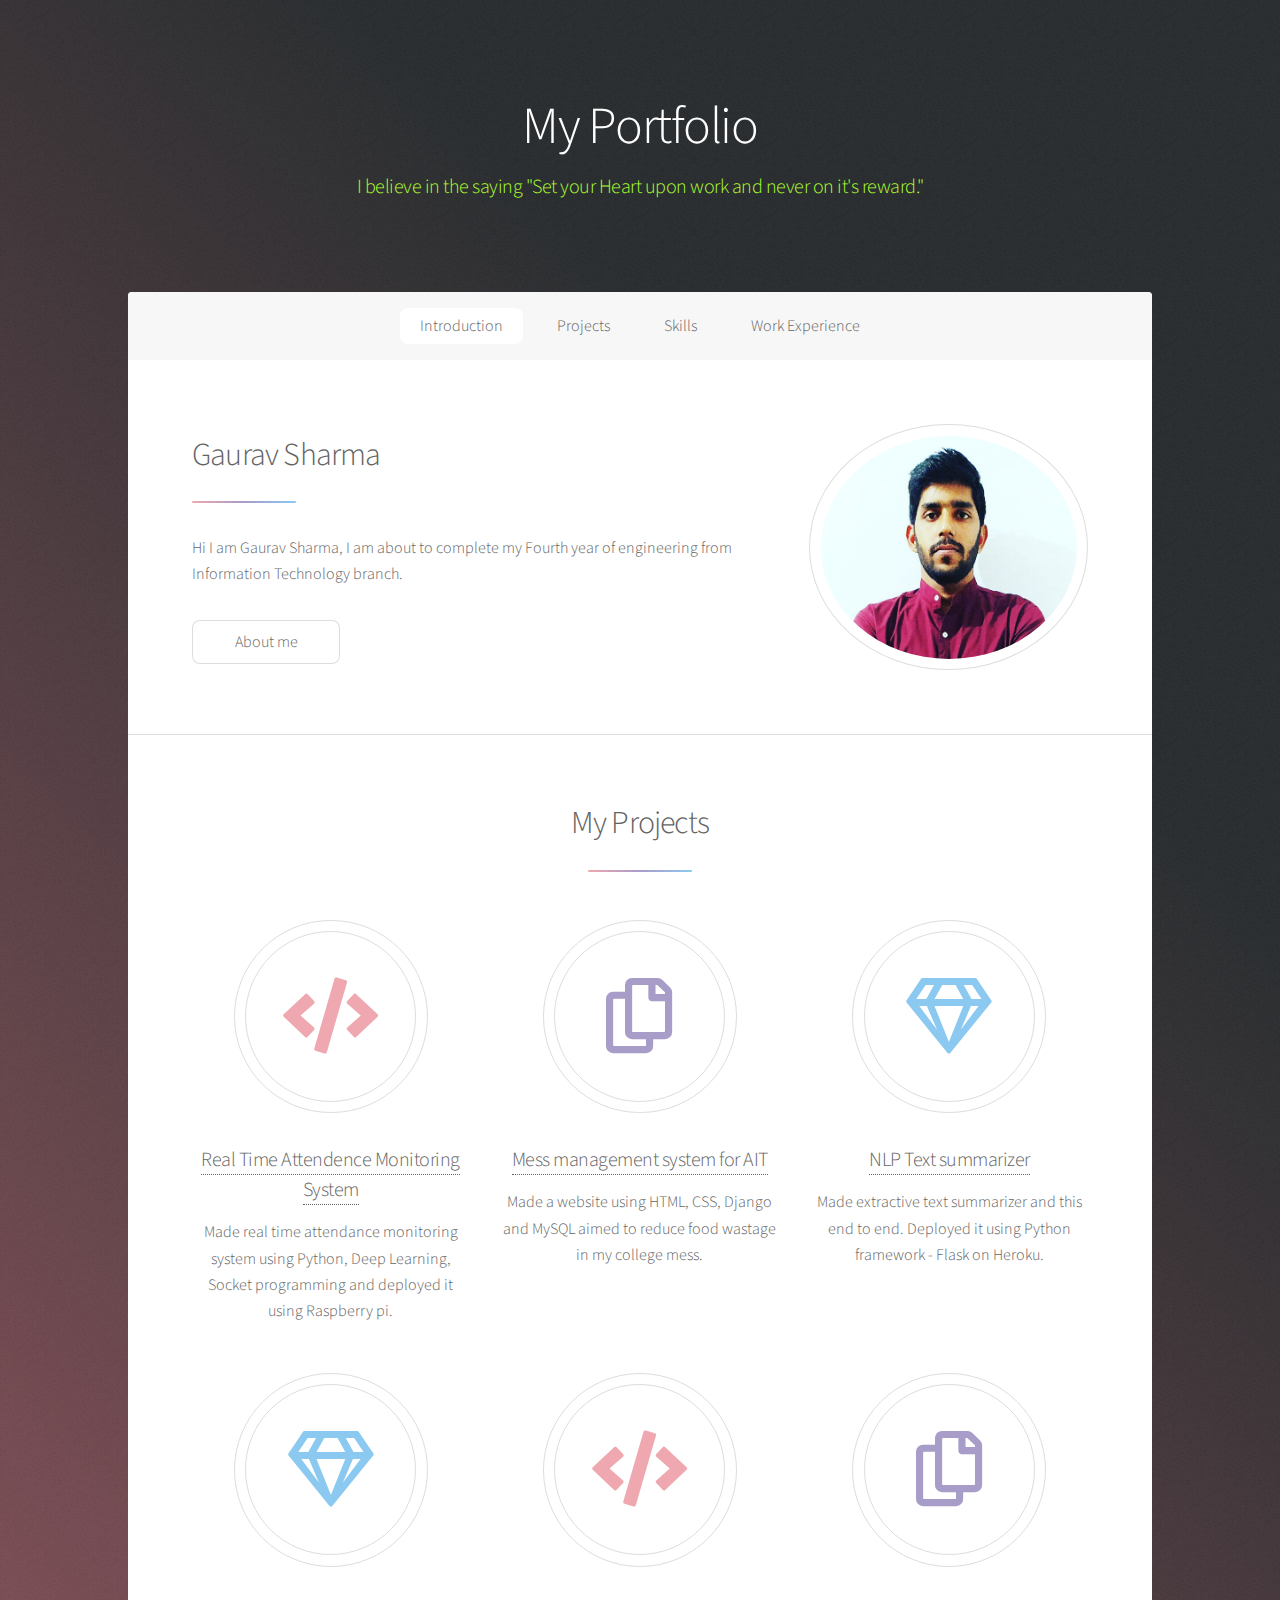
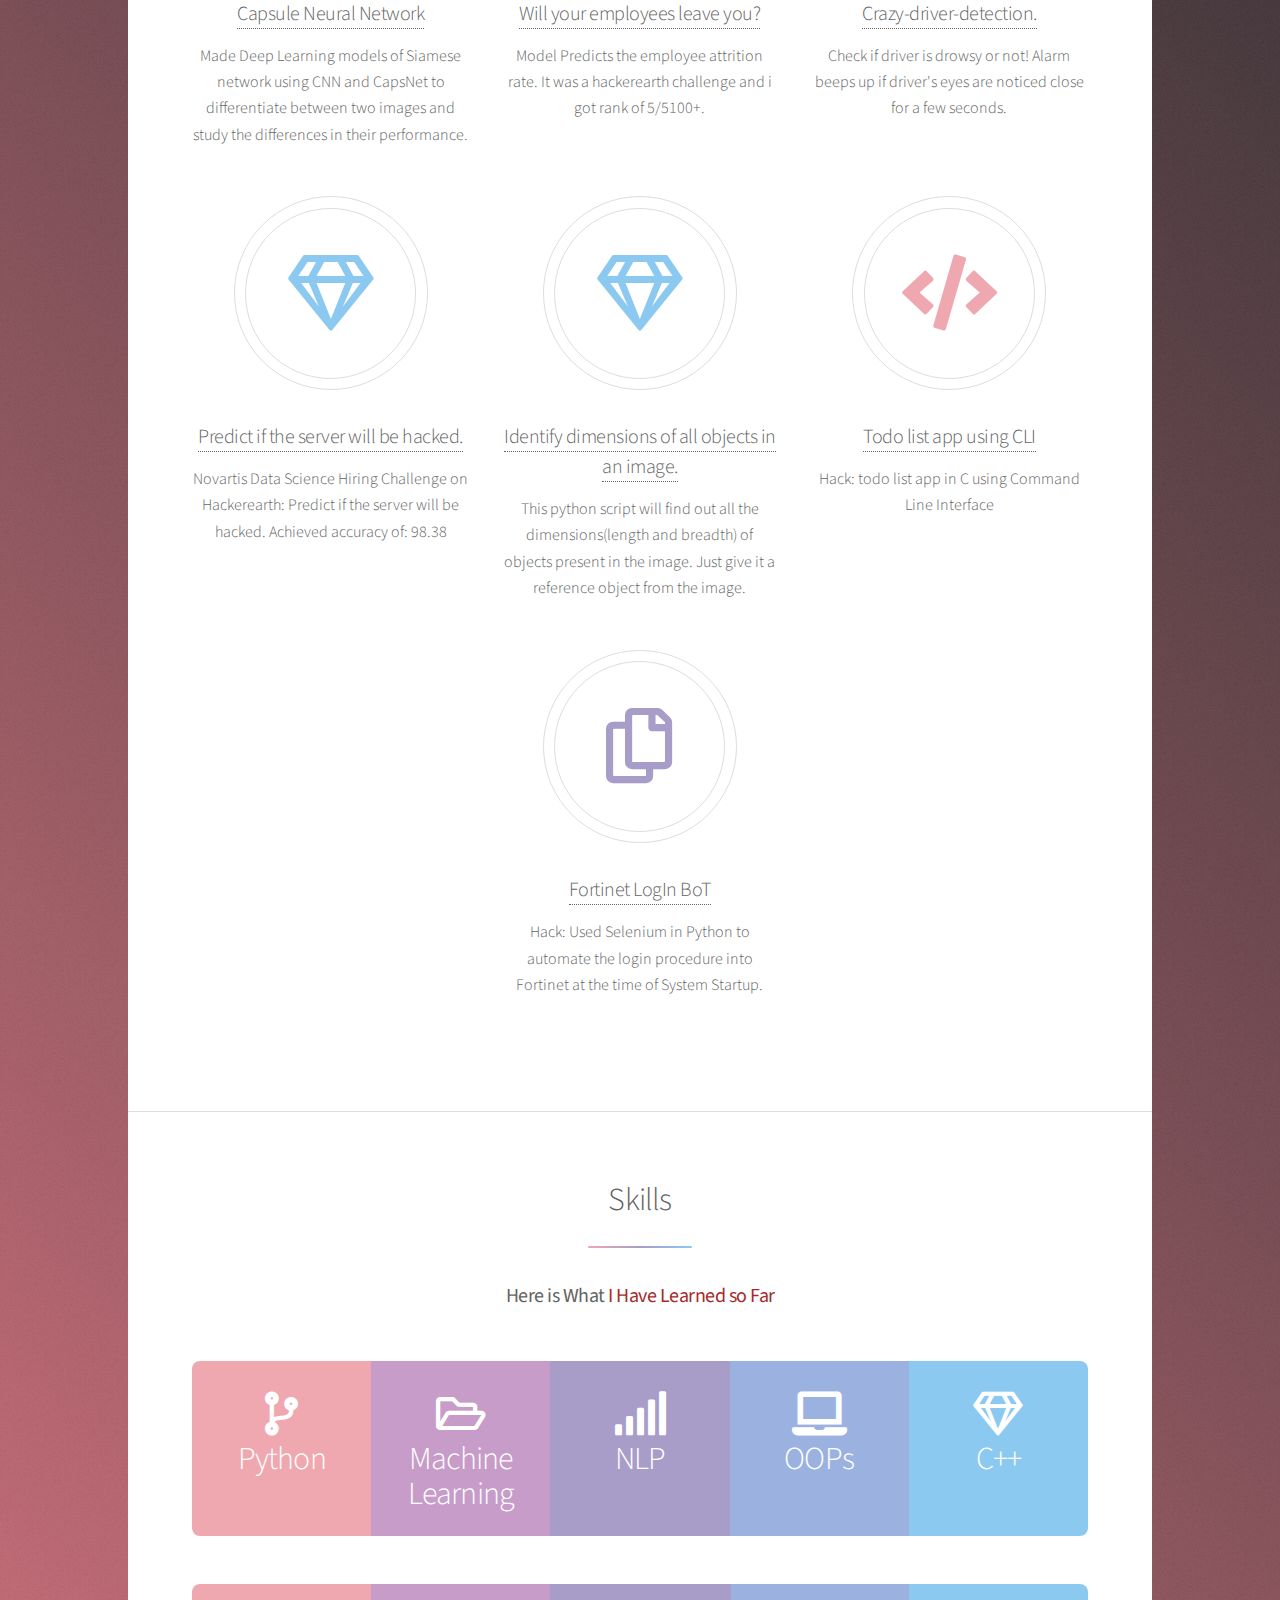
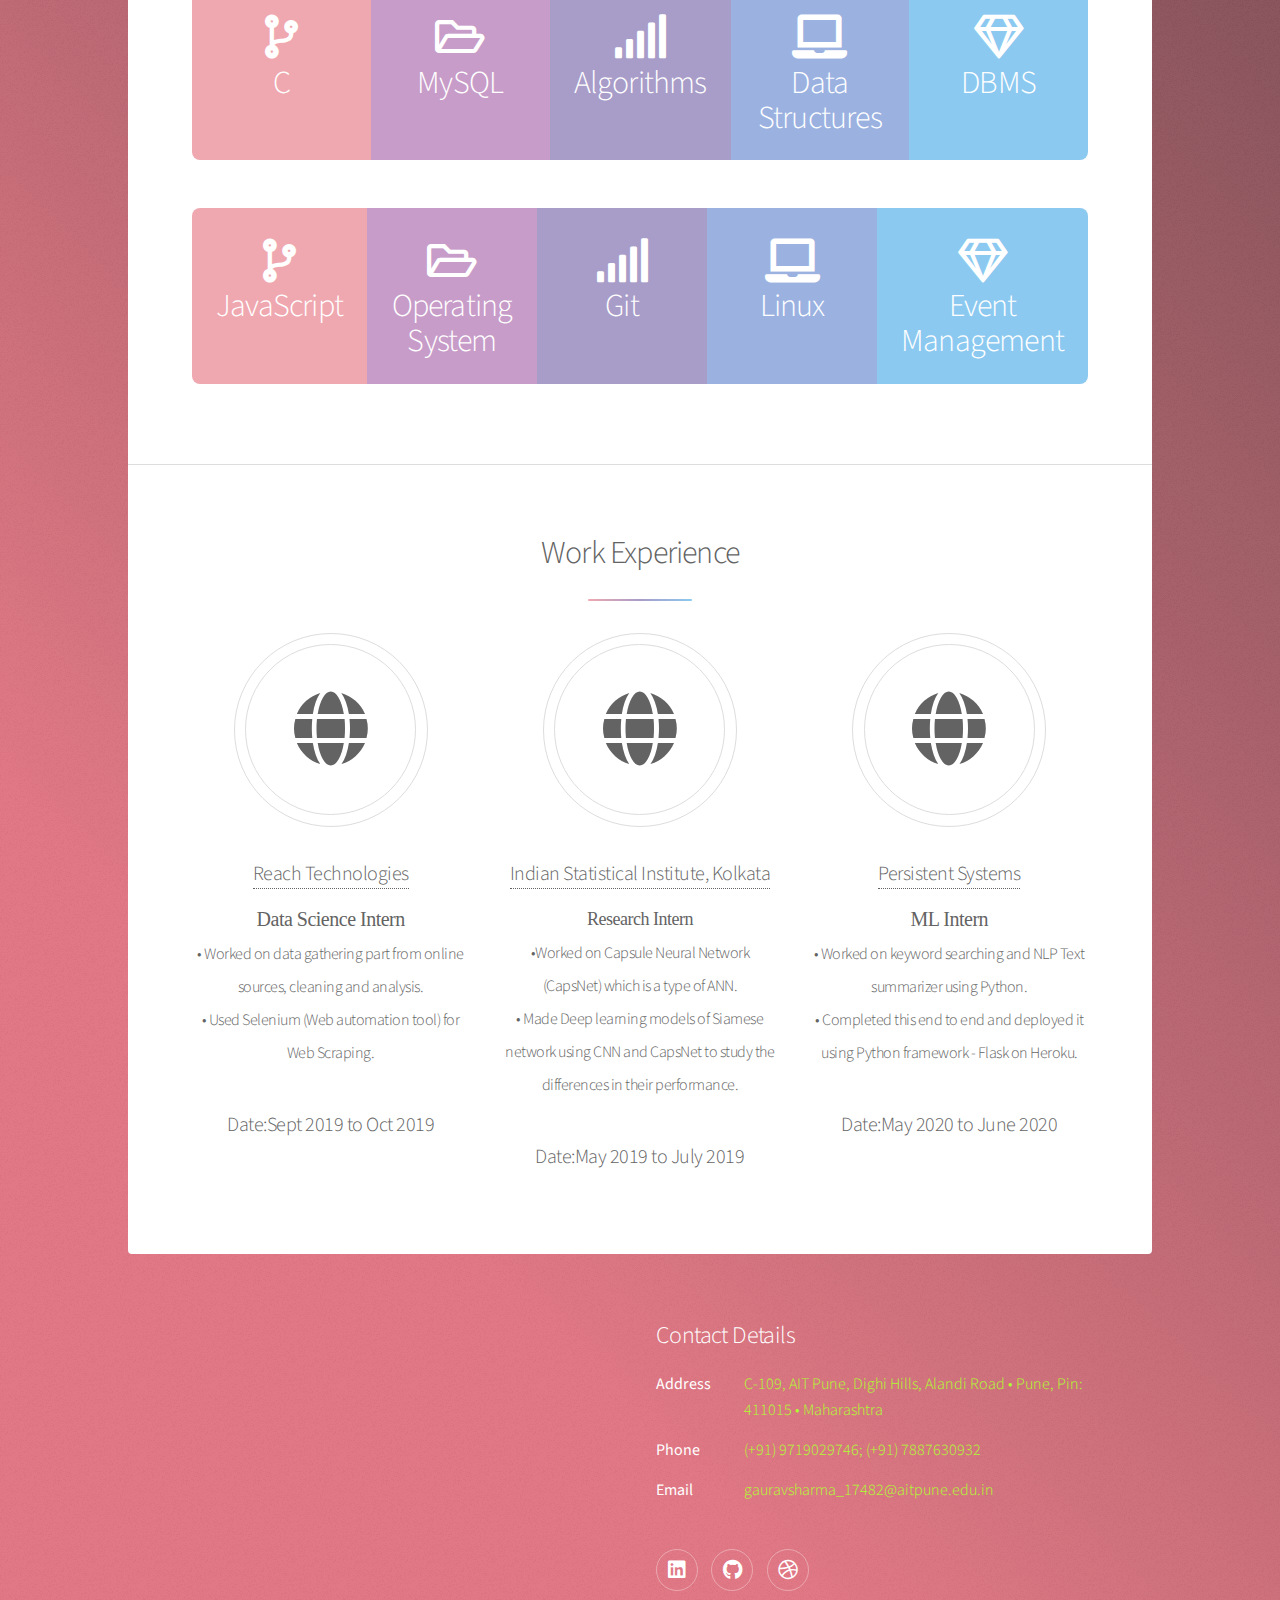
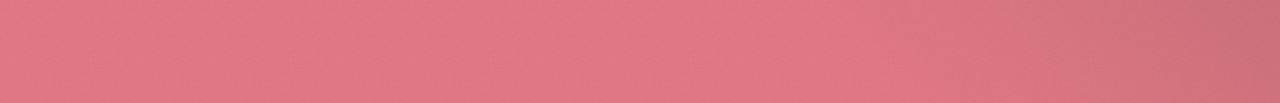
==== index.html @ 49c8806b "initial commit" ====
<!DOCTYPE HTML>
<!--
	Stellar by HTML5 UP
	html5up.net | @ajlkn
	Free for personal and commercial use under the CCA 3.0 license (html5up.net/license)
-->
<html>
	<head>
		<title>Resume</title>
		<meta charset="utf-8" />
		<meta name="viewport" content="width=device-width, initial-scale=1, user-scalable=no" />
		<link rel="stylesheet" href="assets/css/main.css" />
		<noscript><link rel="stylesheet" href="assets/css/noscript.css" /></noscript>
	</head>
	<body style = "background-color: brown;" class="is-preload">

		<!-- Wrapper -->
			<div id="wrapper">

				<!-- Header -->
					<header id="header" class="alt">
						<h1>My Portfolio</h1>
						<p>I believe in the saying  "Set your Heart upon work and never on it's reward."<br />

					</header>

				<!-- Nav -->
					<nav id="nav">
						<ul>
							<li><a href="#intro" class="active">Introduction</a></li>
							<li><a href="#first">Projects</a></li>
							<li><a href="#second">Skills</a></li>
							<li><a href="#cta">Work Experience</a></li>
						</ul>
					</nav>

				<!-- Main -->
					<div id="main">

						<!-- Introduction -->
							<section id="intro" class="main">
								<div class="spotlight">
									<div class="content">
										<header class="major">
											<h2>Gaurav Sharma</h2>
										</header>
										<p>Hi I am Gaurav Sharma,
I am about to complete my Fourth year of engineering from Information Technology branch. </p>
										<ul class="actions">
											<li><a href="generic.html" class="button">About me</a></li>
										</ul>
									</div>
									<span class="image"><img src="images/gaurav.jpeg" alt="" /></span>
								</div>
							</section>

						<!-- Project Section -->
							<section id="first" class="main special">
								<header class="major">
									<h2>My Projects</h2>
								</header>
								<ul class="features">
									<li>
										<span class="icon solid major style1 fa-code"></span>

										<h3><a href="https://github.com/gs146/Real_time_attendence_monitoring_for_AIT-using-Deep-Learning-" >Real Time Attendence Monitoring System</a></h3>
										<p>Made real time attendance monitoring system using Python, Deep Learning, Socket programming and deployed it
											using Raspberry pi.</p>
									</li>
									<li>
										<span class="icon major style3 fa-copy"></span>
										<h3><a href="https://github.com/gs146/MP_AIT_Mess_Management_System" >Mess management system for AIT</a></h3>
										<p>Made a website using HTML, CSS, Django and MySQL aimed to reduce food wastage in my college mess.</p>
									</li>
									<li>
										<span class="icon major style5 fa-gem"></span>
										<h3><a href="https://long-story-short-summarizer.herokuapp.com/" >NLP Text summarizer</a></h3>
										<p>Made extractive text summarizer and this end to end. Deployed it using Python framework - Flask on Heroku.</p>
									</li>

										<li>
										<span class="icon major style5 fa-gem"></span>
										<h3><a href="https://github.com/gs146/Capsule_Layer_based_Siamese_Network" >Capsule Neural Network</a></h3>
										<p>Made Deep Learning models of Siamese network using CNN and CapsNet to differentiate between two images and study the
											differences in their performance.</p>
									</li>
									<li>
										<span class="icon solid major style1 fa-code"></span>
										<h3><a href="https://github.com/gs146/HackerEarth-ML-challenge-Will-your-employees-leave-you-" >Will your employees leave you?</a></h3>
										<p>Model Predicts the employee attrition rate. It was a hackerearth challenge and i got rank of 5/5100+.</p>
									</li>
									<li>
										<span class="icon major style3 fa-copy"></span>
										<h3><a href="https://github.com/gs146/Crazy-driver-detection" >Crazy-driver-detection.</a></h3>
										<p>Check if driver is drowsy or not! Alarm beeps up if driver's eyes are noticed close for a few seconds.</p>
									</li>
									<li>
										<span class="icon major style5 fa-gem"></span>
										<h3><a href="https://github.com/gs146/predict-if-the-server-will-be-hacked-Novartis-challenge-" >Predict if the server will be hacked.</a></h3>
										<p>Novartis Data Science Hiring Challenge on Hackerearth: Predict if the server will be hacked. Achieved accuracy of: 98.38</p>
									</li>

										<li>
										<span class="icon major style5 fa-gem"></span>
										<h3><a href="https://github.com/gs146/P2_Identify-dimensions-of-all-objects-in-an-image" >Identify dimensions of all objects in an image.</a></h3>
										<p>This python script will find out all the dimensions(length and breadth) of objects present in the image. Just give it a reference object from the image.</p>
									</li>
									<li>
										<span class="icon solid major style1 fa-code"></span>

										<h3><a href="https://github.com/gs146/Todo-list-app-in-c-using-Command-Line-Interface-CLI-" >Todo list app using CLI</a></h3>
										<p>Hack: todo list app in C using Command Line Interface</p>
									</li>
									<li>
										<span class="icon major style3 fa-copy"></span>
										<h3><a href="generic.html" >Fortinet LogIn BoT</a></h3>
										<p>Hack: Used Selenium in Python to automate the login procedure into Fortinet at the time of System Startup.</p>
									</li>
									
								</ul>
								<footer class="major">
									<ul class="actions special">



										<!-- <li><a href="generic.html" class="button">Learn More</a></li>  -->
									</ul>
								</footer>
							</section>

						<!-- Second Section -->
							<section id="second" class="main special">
								<header class="major">
									<h2>Skills</h2>
									<p><b>Here is What <span style="color:brown;">I Have Learned so Far</span></b></p>
								</header>
								<ul class="statistics">
									<li class="style1">
											<!-- <a href="generic.html" >Learn More</a> -->
										<span class="icon solid fa-code-branch"></span>
										<strong>Python</strong>
									</li>
									<li class="style2">
										<span class="icon fa-folder-open"></span>
										<strong>Machine Learning</strong>
									</li>
									<li class="style3">
										<span class="icon solid fa-signal"></span>
										<strong>NLP</strong>
									</li>
									<li class="style4">
										<span class="icon solid fa-laptop"></span>
										<strong>OOPs</strong>
									</li>
									<li class="style5">
										<span class="icon fa-gem"></span>
										<strong>C++</strong>
									</li>


								</ul>
								<ul class="statistics">
									<li class="style1">
										<span class="icon solid fa-code-branch"></span>
										<strong>C</strong>
									</li>
									<li class="style2">
										<span class="icon fa-folder-open"></span>
										<strong>MySQL</strong>
									</li>
									<li class="style3">
										<span class="icon solid fa-signal"></span>
										<strong>Algorithms</strong>
									</li>
									<li class="style4">
										<span class="icon solid fa-laptop"></span>
										<strong>Data Structures</strong>
									</li>
									<li class="style5">
										<span class="icon fa-gem"></span>
										<strong>DBMS</strong>
									</li>


								</ul>

								</ul>
								<ul class="statistics">
									<li class="style1">
										<span class="icon solid fa-code-branch"></span>
										<strong>JavaScript</strong>
									</li>
									<li class="style2">
										<span class="icon fa-folder-open"></span>
										<strong>Operating System</strong>
									</li>
									<li class="style3">
										<span class="icon solid fa-signal"></span>
										<strong>Git</strong>
									</li>
									<li class="style4">
										<span class="icon solid fa-laptop"></span>
										<strong>Linux</strong> 
									</li>
									<li class="style5">
										<span class="icon fa-gem"></span>
										<strong>Event Management</strong> 
									</li>

									<!--
								</ul>

								<p class="content">content</p>
								<footer class="major">
									<ul class="actions special">
										<li><a href="generic.html" class="button">Learn More</a></li>
									</ul>
								-->
								</footer>
							</section>

						<!-- Get Started -->
							<section id="cta" class="main special">
								<header class="major">
									<h2>Work Experience</h2>
									
								<ul class="features">
									<li>
										<span class="icon solid major fas fa-globe"></span>

										<h3><a href="generic.html" >Reach Technologies</a></h3>
									<p><b><span style="font-size: 100%; font-family:Gill Sans;">Data Science Intern</b></span><br>
										<span style="font-size: 80%;">• Worked on data gathering part from online sources, cleaning and analysis.
										<br></br.......>• Used Selenium (Web automation tool) for Web Scraping.</p>
										<p>Date:Sept 2019 to Oct 2019</p></span>
									</li>
									<li>
										<span class="icon solid major fas fa-globe"></span>

										<h3><a href="generic.html" >Indian Statistical Institute, Kolkata</a></h3>
										
									<p><b><span style="font-size: 90%; font-family:Gill Sans;">Research Intern</b></span><br>
										<span style="font-size: 80%;">•Worked on Capsule Neural Network (CapsNet) which is a type of ANN.
										<br>
										• Made Deep learning models of Siamese network using CNN and CapsNet to study the
										differences in their performance.</p>
										<p>Date:May 2019 to July 2019</p></span>

									</li>
									
									
									<li>
										<span class="icon solid major fas fa-globe"></span>

										<h3><a href="generic.html" >Persistent Systems</a></h3>
									<p><b><span style="font-size: 100%; font-family:Gill Sans;">ML Intern</b></span><br>
										<span style="font-size: 80%;">• Worked on keyword searching and NLP Text summarizer using Python.
										<br>• Completed this end to end and deployed it using Python framework - Flask on Heroku.</p>
										<p>Date:May 2020 to June 2020</p></span>
									</li>
								
								<!-- <footer class="major">
									<ul class="actions special">
										<li><a href="https://medium.com/@bhrt_sharma" class="button primary">See Bharat's Blogs</a></li>
										<li><a href="generic.html" class="button">Learn More</a></li>
									</ul>
								</footer> -->
							</section>
					</div>

				<!-- Footer -->
						<footer id="footer">
						<section>
							<!--
							<h2>Aliquam sed mauris</h2>
							<p>Sed lorem ipsum dolor sit amet et nullam consequat feugiat consequat magna adipiscing tempus etiam dolore veroeros. eget dapibus mauris. Cras aliquet, nisl ut viverra sollicitudin, ligula erat egestas velit, vitae tincidunt odio.</p>
							<ul class="actions">
								<li><a href="#" class="button">Learn More</a></li>
							</ul>
						-->
						</section>
						<section>
							<h2>Contact Details</h2>
							<dl class="alt">
								<dt>Address</dt>
								<dd>C-109, AIT Pune, Dighi Hills, Alandi Road &bull;  Pune, Pin: 411015 &bull;  Maharashtra</dd>
								<dt>Phone</dt>
								<dd>(+91) 9719029746; (+91) 7887630932 </dd>
								<dt>Email</dt>
								<dd>gauravsharma_17482@aitpune.edu.in</dd>
							</dl>
							<ul class="icons">
								<!-- <li><a href="#" class="icon brands fa-twitter alt"><span class="label">Twitter</span></a></li> -->
								<!-- <li><a href="#" class="icon brands fa-facebook-f alt"><span class="label">Facebook</span></a></li> -->
								<li><a href="https://www.linkedin.com/in/gs146" class="icon brands fa-linkedin alt"><span class="label">LinkedIn</span></a></li>
								<li><a href="https://github.com/gs146" class="icon brands fa-github alt"><span class="label">GitHub</span></a></li>
								<li><a href="#" class="icon brands fa-dribbble alt"><span class="label">Dribbble</span></a></li>
							</ul>
						</section>
					</footer>


			</div>

		<!-- Scripts -->
			<script src="assets/js/jquery.min.js"></script>
			<script src="assets/js/jquery.scrollex.min.js"></script>
			<script src="assets/js/jquery.scrolly.min.js"></script>
			<script src="assets/js/browser.min.js"></script>
			<script src="assets/js/breakpoints.min.js"></script>
			<script src="assets/js/util.js"></script>
			<script src="assets/js/main.js"></script>

	</body>
</html>
---- assets/css/main.css ----
@import url(fontawesome-all.min.css);
@import 'https://fonts.googleapis.com/css?family=Source+Sans+Pro:300,400';

/*
	Stellar by HTML5 UP
	html5up.net | @ajlkn
	Free for personal and commercial use under the CCA 3.0 license (html5up.net/license)
*/

html, body, div, span, applet, object,
iframe, h1, h2, h3, h4, h5, h6, p, blockquote,
pre, a, abbr, acronym, address, big, cite,
code, del, dfn, em, img, ins, kbd, q, s, samp,
small, strike, strong, sub, sup, tt, var, b,
u, i, center, dl, dt, dd, ol, ul, li, fieldset,
form, label, legend, table, caption, tbody,
tfoot, thead, tr, th, td, article, aside,
canvas, details, embed, figure, figcaption,
footer, header, hgroup, menu, nav, output, ruby,
section, summary, time, mark, audio, video {
	margin: 0;
	padding: 0;
	border: 0;
	font-size: 100%;
	font: inherit;
	vertical-align: baseline;}

article, aside, details, figcaption, figure,
footer, header, hgroup, menu, nav, section {
	display: block;}

body {
	line-height: 1;
}

ol, ul {
	list-style: none;
}

blockquote, q {
	quotes: none;
}

	blockquote:before, blockquote:after, q:before, q:after {
		content: '';
		content: none;
	}

table {
	border-collapse: collapse;
	border-spacing: 0;
}

body {
	-webkit-text-size-adjust: none;
}

mark {
	background-color: transparent;
	color: inherit;
}

input::-moz-focus-inner {
	border: 0;
	padding: 0;
}

input, select, textarea {
	-moz-appearance: none;
	-webkit-appearance: none;
	-ms-appearance: none;
	appearance: none;
}

/* Basic */

	@-ms-viewport {
		width: device-width;
	}

	body {
		-ms-overflow-style: scrollbar;
	}

	@media screen and (max-width: 480px) {

		html, body {
			min-width: 320px;
		}

	}

	html {
		box-sizing: border-box;
	}

	*, *:before, *:after {
		box-sizing: inherit;
	}

	body {
		background-color: #935d8c;
		background-image: url("images/overlay.png"), -moz-linear-gradient(45deg, #e37682 15%, rgb(39, 42, 43) 85%);
		background-image: url("images/overlay.png"), -webkit-linear-gradient(45deg, #e37682 15%, rgb(39, 42, 43) 85%);
		background-image: url("images/overlay.png"), -ms-linear-gradient(45deg, #e37682 15%, rgb(39, 42, 43) 85%);
		background-image: url("images/overlay.png"), linear-gradient(45deg, #e37682 15%, rgb(39, 42, 43) 85%);
	}

		body.is-preload *, body.is-preload *:before, body.is-preload *:after {
			-moz-animation: none !important;
			-webkit-animation: none !important;
			-ms-animation: none !important;
			animation: none !important;
			-moz-transition: none !important;
			-webkit-transition: none !important;
			-ms-transition: none !important;
			transition: none !important;
		}

/* Type */

	body {
		background-color: #0e0f0f;
		color:greenyellow;
	}

	body, input, select, textarea {
		font-family: "Source Sans Pro", Helvetica, sans-serif;
		font-size: 17pt;
		font-weight: 300;
		line-height: 1.65;
	}

		@media screen and (max-width: 1680px) {

			body, input, select, textarea {
				font-size: 14pt;
			}

		}

		@media screen and (max-width: 1280px) {

			body, input, select, textarea {
				font-size: 12pt;
			}

		}

		@media screen and (max-width: 360px) {

			body, input, select, textarea {
				font-size: 11pt;
			}

		}

	a {
		-moz-transition: color 0.2s ease, border-bottom 0.2s ease;
		-webkit-transition: color 0.2s ease, border-bottom 0.2s ease;
		-ms-transition: color 0.2s ease, border-bottom 0.2s ease;
		transition: color 0.2s ease, border-bottom 0.2s ease;
		text-decoration: none;
		border-bottom: dotted 1px;
		color: inherit;
	}

		a:hover {
			border-bottom-color: transparent;
		}

	strong, b {
		font-weight: 400;
	}

	em, i {
		font-style: italic;
	}

	p {
		margin: 0 0 2em 0;
	}

		p.content {
			-moz-columns: 20em 2;
			-webkit-columns: 20em 2;
			-ms-columns: 20em 2;
			columns: 20em 2;
			-moz-column-gap: 2em;
			-webkit-column-gap: 2em;
			-ms-column-gap: 2em;
			column-gap: 2em;
			text-align: justify;
		}

	h1, h2, h3, h4, h5, h6 {
		font-weight: 300;
		line-height: 1.5;
		margin: 0 0 0.7em 0;
		letter-spacing: -0.025em;
	}

		h1 a, h2 a, h3 a, h4 a, h5 a, h6 a {
			color: inherit;
			text-decoration: none;
		}

	h1 {
		font-size: 2.5em;
		line-height: 1.2;
	}

	h2 {
		font-size: 1.5em;
	}

	h3 {
		font-size: 1.25em;
	}

	h4 {
		font-size: 1.1em;
	}

	h5 {
		font-size: 0.9em;
	}

	h6 {
		font-size: 0.7em;
	}

	@media screen and (max-width: 736px) {

		h1 {
			font-size: 2em;
		}

	}

	sub {
		font-size: 0.8em;
		position: relative;
		top: 0.5em;
	}

	sup {
		font-size: 0.8em;
		position: relative;
		top: -0.5em;
	}

	blockquote {
		border-left: solid 4px;
		font-style: italic;
		margin: 0 0 2em 0;
		padding: 0.5em 0 0.5em 2em;
	}

	code {
		border-radius: 8px;
		border: solid 1px;
		font-family: "Courier New", monospace;
		font-size: 0.9em;
		margin: 0 0.25em;
		padding: 0.25em 0.65em;
	}

	pre {
		-webkit-overflow-scrolling: touch;
		font-family: "Courier New", monospace;
		font-size: 0.9em;
		margin: 0 0 2em 0;
	}

		pre code {
			display: block;
			line-height: 1.75;
			padding: 1em 1.5em;
			overflow-x: auto;
		}

	hr {
		border: 0;
		border-bottom: solid 1px;
		margin: 2em 0;
	}

		hr.major {
			margin: 3em 0;
		}

	.align-left {
		text-align: left;
	}

	.align-center {
		text-align: center;
	}

	.align-right {
		text-align: right;
	}

	input, select, textarea {
		color: #ffffff;
	}

	a:hover {
		color: #ffffff;
	}

	strong, b {
		color: #ffffff;
	}

	h1, h2, h3, h4, h5, h6 {
		color: #ffffff;
	}

	blockquote {
		border-left-color: rgba(255, 255, 255, 0.35);
	}

	code {
		background: rgba(255, 255, 255, 0.075);
		border-color: rgba(255, 255, 255, 0.35);
	}

	hr {
		border-bottom-color: rgba(255, 255, 255, 0.35);
	}

/* Row */

	.row {
		display: flex;
		flex-wrap: wrap;
		box-sizing: border-box;
		align-items: stretch;
	}

		.row > * {
			box-sizing: border-box;
		}

		.row.gtr-uniform > * > :last-child {
			margin-bottom: 0;
		}

		.row.aln-left {
			justify-content: flex-start;
		}

		.row.aln-center {
			justify-content: center;
		}

		.row.aln-right {
			justify-content: flex-end;
		}

		.row.aln-top {
			align-items: flex-start;
		}

		.row.aln-middle {
			align-items: center;
		}

		.row.aln-bottom {
			align-items: flex-end;
		}

		.row > .imp {
			order: -1;
		}

		.row > .col-1 {
			width: 8.33333%;
		}

		.row > .off-1 {
			margin-left: 8.33333%;
		}

		.row > .col-2 {
			width: 16.66667%;
		}

		.row > .off-2 {
			margin-left: 16.66667%;
		}

		.row > .col-3 {
			width: 25%;
		}

		.row > .off-3 {
			margin-left: 25%;
		}

		.row > .col-4 {
			width: 33.33333%;
		}

		.row > .off-4 {
			margin-left: 33.33333%;
		}

		.row > .col-5 {
			width: 41.66667%;
		}

		.row > .off-5 {
			margin-left: 41.66667%;
		}

		.row > .col-6 {
			width: 50%;
		}

		.row > .off-6 {
			margin-left: 50%;
		}

		.row > .col-7 {
			width: 58.33333%;
		}

		.row > .off-7 {
			margin-left: 58.33333%;
		}

		.row > .col-8 {
			width: 66.66667%;
		}

		.row > .off-8 {
			margin-left: 66.66667%;
		}

		.row > .col-9 {
			width: 75%;
		}

		.row > .off-9 {
			margin-left: 75%;
		}

		.row > .col-10 {
			width: 83.33333%;
		}

		.row > .off-10 {
			margin-left: 83.33333%;
		}

		.row > .col-11 {
			width: 91.66667%;
		}

		.row > .off-11 {
			margin-left: 91.66667%;
		}

		.row > .col-12 {
			width: 100%;
		}

		.row > .off-12 {
			margin-left: 100%;
		}

		.row.gtr-0 {
			margin-top: 0;
			margin-left: 0em;
		}

			.row.gtr-0 > * {
				padding: 0 0 0 0em;
			}

			.row.gtr-0.gtr-uniform {
				margin-top: 0em;
			}

				.row.gtr-0.gtr-uniform > * {
					padding-top: 0em;
				}

		.row.gtr-25 {
			margin-top: 0;
			margin-left: -0.375em;
		}

			.row.gtr-25 > * {
				padding: 0 0 0 0.375em;
			}

			.row.gtr-25.gtr-uniform {
				margin-top: -0.375em;
			}

				.row.gtr-25.gtr-uniform > * {
					padding-top: 0.375em;
				}

		.row.gtr-50 {
			margin-top: 0;
			margin-left: -0.75em;
		}

			.row.gtr-50 > * {
				padding: 0 0 0 0.75em;
			}

			.row.gtr-50.gtr-uniform {
				margin-top: -0.75em;
			}

				.row.gtr-50.gtr-uniform > * {
					padding-top: 0.75em;
				}

		.row {
			margin-top: 0;
			margin-left: -1.5em;
		}

			.row > * {
				padding: 0 0 0 1.5em;
			}

			.row.gtr-uniform {
				margin-top: -1.5em;
			}

				.row.gtr-uniform > * {
					padding-top: 1.5em;
				}

		.row.gtr-150 {
			margin-top: 0;
			margin-left: -2.25em;
		}

			.row.gtr-150 > * {
				padding: 0 0 0 2.25em;
			}

			.row.gtr-150.gtr-uniform {
				margin-top: -2.25em;
			}

				.row.gtr-150.gtr-uniform > * {
					padding-top: 2.25em;
				}

		.row.gtr-200 {
			margin-top: 0;
			margin-left: -3em;
		}

			.row.gtr-200 > * {
				padding: 0 0 0 3em;
			}

			.row.gtr-200.gtr-uniform {
				margin-top: -3em;
			}

				.row.gtr-200.gtr-uniform > * {
					padding-top: 3em;
				}

		@media screen and (max-width: 1680px) {

			.row {
				display: flex;
				flex-wrap: wrap;
				box-sizing: border-box;
				align-items: stretch;
			}

				.row > * {
					box-sizing: border-box;
				}

				.row.gtr-uniform > * > :last-child {
					margin-bottom: 0;
				}

				.row.aln-left {
					justify-content: flex-start;
				}

				.row.aln-center {
					justify-content: center;
				}

				.row.aln-right {
					justify-content: flex-end;
				}

				.row.aln-top {
					align-items: flex-start;
				}

				.row.aln-middle {
					align-items: center;
				}

				.row.aln-bottom {
					align-items: flex-end;
				}

				.row > .imp-xlarge {
					order: -1;
				}

				.row > .col-1-xlarge {
					width: 8.33333%;
				}

				.row > .off-1-xlarge {
					margin-left: 8.33333%;
				}

				.row > .col-2-xlarge {
					width: 16.66667%;
				}

				.row > .off-2-xlarge {
					margin-left: 16.66667%;
				}

				.row > .col-3-xlarge {
					width: 25%;
				}

				.row > .off-3-xlarge {
					margin-left: 25%;
				}

				.row > .col-4-xlarge {
					width: 33.33333%;
				}

				.row > .off-4-xlarge {
					margin-left: 33.33333%;
				}

				.row > .col-5-xlarge {
					width: 41.66667%;
				}

				.row > .off-5-xlarge {
					margin-left: 41.66667%;
				}

				.row > .col-6-xlarge {
					width: 50%;
				}

				.row > .off-6-xlarge {
					margin-left: 50%;
				}

				.row > .col-7-xlarge {
					width: 58.33333%;
				}

				.row > .off-7-xlarge {
					margin-left: 58.33333%;
				}

				.row > .col-8-xlarge {
					width: 66.66667%;
				}

				.row > .off-8-xlarge {
					margin-left: 66.66667%;
				}

				.row > .col-9-xlarge {
					width: 75%;
				}

				.row > .off-9-xlarge {
					margin-left: 75%;
				}

				.row > .col-10-xlarge {
					width: 83.33333%;
				}

				.row > .off-10-xlarge {
					margin-left: 83.33333%;
				}

				.row > .col-11-xlarge {
					width: 91.66667%;
				}

				.row > .off-11-xlarge {
					margin-left: 91.66667%;
				}

				.row > .col-12-xlarge {
					width: 100%;
				}

				.row > .off-12-xlarge {
					margin-left: 100%;
				}

				.row.gtr-0 {
					margin-top: 0;
					margin-left: 0em;
				}

					.row.gtr-0 > * {
						padding: 0 0 0 0em;
					}

					.row.gtr-0.gtr-uniform {
						margin-top: 0em;
					}

						.row.gtr-0.gtr-uniform > * {
							padding-top: 0em;
						}

				.row.gtr-25 {
					margin-top: 0;
					margin-left: -0.375em;
				}

					.row.gtr-25 > * {
						padding: 0 0 0 0.375em;
					}

					.row.gtr-25.gtr-uniform {
						margin-top: -0.375em;
					}

						.row.gtr-25.gtr-uniform > * {
							padding-top: 0.375em;
						}

				.row.gtr-50 {
					margin-top: 0;
					margin-left: -0.75em;
				}

					.row.gtr-50 > * {
						padding: 0 0 0 0.75em;
					}

					.row.gtr-50.gtr-uniform {
						margin-top: -0.75em;
					}

						.row.gtr-50.gtr-uniform > * {
							padding-top: 0.75em;
						}

				.row {
					margin-top: 0;
					margin-left: -1.5em;
				}

					.row > * {
						padding: 0 0 0 1.5em;
					}

					.row.gtr-uniform {
						margin-top: -1.5em;
					}

						.row.gtr-uniform > * {
							padding-top: 1.5em;
						}

				.row.gtr-150 {
					margin-top: 0;
					margin-left: -2.25em;
				}

					.row.gtr-150 > * {
						padding: 0 0 0 2.25em;
					}

					.row.gtr-150.gtr-uniform {
						margin-top: -2.25em;
					}

						.row.gtr-150.gtr-uniform > * {
							padding-top: 2.25em;
						}

				.row.gtr-200 {
					margin-top: 0;
					margin-left: -3em;
				}

					.row.gtr-200 > * {
						padding: 0 0 0 3em;
					}

					.row.gtr-200.gtr-uniform {
						margin-top: -3em;
					}

						.row.gtr-200.gtr-uniform > * {
							padding-top: 3em;
						}

		}

		@media screen and (max-width: 1280px) {

			.row {
				display: flex;
				flex-wrap: wrap;
				box-sizing: border-box;
				align-items: stretch;
			}

				.row > * {
					box-sizing: border-box;
				}

				.row.gtr-uniform > * > :last-child {
					margin-bottom: 0;
				}

				.row.aln-left {
					justify-content: flex-start;
				}

				.row.aln-center {
					justify-content: center;
				}

				.row.aln-right {
					justify-content: flex-end;
				}

				.row.aln-top {
					align-items: flex-start;
				}

				.row.aln-middle {
					align-items: center;
				}

				.row.aln-bottom {
					align-items: flex-end;
				}

				.row > .imp-large {
					order: -1;
				}

				.row > .col-1-large {
					width: 8.33333%;
				}

				.row > .off-1-large {
					margin-left: 8.33333%;
				}

				.row > .col-2-large {
					width: 16.66667%;
				}

				.row > .off-2-large {
					margin-left: 16.66667%;
				}

				.row > .col-3-large {
					width: 25%;
				}

				.row > .off-3-large {
					margin-left: 25%;
				}

				.row > .col-4-large {
					width: 33.33333%;
				}

				.row > .off-4-large {
					margin-left: 33.33333%;
				}

				.row > .col-5-large {
					width: 41.66667%;
				}

				.row > .off-5-large {
					margin-left: 41.66667%;
				}

				.row > .col-6-large {
					width: 50%;
				}

				.row > .off-6-large {
					margin-left: 50%;
				}

				.row > .col-7-large {
					width: 58.33333%;
				}

				.row > .off-7-large {
					margin-left: 58.33333%;
				}

				.row > .col-8-large {
					width: 66.66667%;
				}

				.row > .off-8-large {
					margin-left: 66.66667%;
				}

				.row > .col-9-large {
					width: 75%;
				}

				.row > .off-9-large {
					margin-left: 75%;
				}

				.row > .col-10-large {
					width: 83.33333%;
				}

				.row > .off-10-large {
					margin-left: 83.33333%;
				}

				.row > .col-11-large {
					width: 91.66667%;
				}

				.row > .off-11-large {
					margin-left: 91.66667%;
				}

				.row > .col-12-large {
					width: 100%;
				}

				.row > .off-12-large {
					margin-left: 100%;
				}

				.row.gtr-0 {
					margin-top: 0;
					margin-left: 0em;
				}

					.row.gtr-0 > * {
						padding: 0 0 0 0em;
					}

					.row.gtr-0.gtr-uniform {
						margin-top: 0em;
					}

						.row.gtr-0.gtr-uniform > * {
							padding-top: 0em;
						}

				.row.gtr-25 {
					margin-top: 0;
					margin-left: -0.375em;
				}

					.row.gtr-25 > * {
						padding: 0 0 0 0.375em;
					}

					.row.gtr-25.gtr-uniform {
						margin-top: -0.375em;
					}

						.row.gtr-25.gtr-uniform > * {
							padding-top: 0.375em;
						}

				.row.gtr-50 {
					margin-top: 0;
					margin-left: -0.75em;
				}

					.row.gtr-50 > * {
						padding: 0 0 0 0.75em;
					}

					.row.gtr-50.gtr-uniform {
						margin-top: -0.75em;
					}

						.row.gtr-50.gtr-uniform > * {
							padding-top: 0.75em;
						}

				.row {
					margin-top: 0;
					margin-left: -1.5em;
				}

					.row > * {
						padding: 0 0 0 1.5em;
					}

					.row.gtr-uniform {
						margin-top: -1.5em;
					}

						.row.gtr-uniform > * {
							padding-top: 1.5em;
						}

				.row.gtr-150 {
					margin-top: 0;
					margin-left: -2.25em;
				}

					.row.gtr-150 > * {
						padding: 0 0 0 2.25em;
					}

					.row.gtr-150.gtr-uniform {
						margin-top: -2.25em;
					}

						.row.gtr-150.gtr-uniform > * {
							padding-top: 2.25em;
						}

				.row.gtr-200 {
					margin-top: 0;
					margin-left: -3em;
				}

					.row.gtr-200 > * {
						padding: 0 0 0 3em;
					}

					.row.gtr-200.gtr-uniform {
						margin-top: -3em;
					}

						.row.gtr-200.gtr-uniform > * {
							padding-top: 3em;
						}

		}

		@media screen and (max-width: 980px) {

			.row {
				display: flex;
				flex-wrap: wrap;
				box-sizing: border-box;
				align-items: stretch;
			}

				.row > * {
					box-sizing: border-box;
				}

				.row.gtr-uniform > * > :last-child {
					margin-bottom: 0;
				}

				.row.aln-left {
					justify-content: flex-start;
				}

				.row.aln-center {
					justify-content: center;
				}

				.row.aln-right {
					justify-content: flex-end;
				}

				.row.aln-top {
					align-items: flex-start;
				}

				.row.aln-middle {
					align-items: center;
				}

				.row.aln-bottom {
					align-items: flex-end;
				}

				.row > .imp-medium {
					order: -1;
				}

				.row > .col-1-medium {
					width: 8.33333%;
				}

				.row > .off-1-medium {
					margin-left: 8.33333%;
				}

				.row > .col-2-medium {
					width: 16.66667%;
				}

				.row > .off-2-medium {
					margin-left: 16.66667%;
				}

				.row > .col-3-medium {
					width: 25%;
				}

				.row > .off-3-medium {
					margin-left: 25%;
				}

				.row > .col-4-medium {
					width: 33.33333%;
				}

				.row > .off-4-medium {
					margin-left: 33.33333%;
				}

				.row > .col-5-medium {
					width: 41.66667%;
				}

				.row > .off-5-medium {
					margin-left: 41.66667%;
				}

				.row > .col-6-medium {
					width: 50%;
				}

				.row > .off-6-medium {
					margin-left: 50%;
				}

				.row > .col-7-medium {
					width: 58.33333%;
				}

				.row > .off-7-medium {
					margin-left: 58.33333%;
				}

				.row > .col-8-medium {
					width: 66.66667%;
				}

				.row > .off-8-medium {
					margin-left: 66.66667%;
				}

				.row > .col-9-medium {
					width: 75%;
				}

				.row > .off-9-medium {
					margin-left: 75%;
				}

				.row > .col-10-medium {
					width: 83.33333%;
				}

				.row > .off-10-medium {
					margin-left: 83.33333%;
				}

				.row > .col-11-medium {
					width: 91.66667%;
				}

				.row > .off-11-medium {
					margin-left: 91.66667%;
				}

				.row > .col-12-medium {
					width: 100%;
				}

				.row > .off-12-medium {
					margin-left: 100%;
				}

				.row.gtr-0 {
					margin-top: 0;
					margin-left: 0em;
				}

					.row.gtr-0 > * {
						padding: 0 0 0 0em;
					}

					.row.gtr-0.gtr-uniform {
						margin-top: 0em;
					}

						.row.gtr-0.gtr-uniform > * {
							padding-top: 0em;
						}

				.row.gtr-25 {
					margin-top: 0;
					margin-left: -0.375em;
				}

					.row.gtr-25 > * {
						padding: 0 0 0 0.375em;
					}

					.row.gtr-25.gtr-uniform {
						margin-top: -0.375em;
					}

						.row.gtr-25.gtr-uniform > * {
							padding-top: 0.375em;
						}

				.row.gtr-50 {
					margin-top: 0;
					margin-left: -0.75em;
				}

					.row.gtr-50 > * {
						padding: 0 0 0 0.75em;
					}

					.row.gtr-50.gtr-uniform {
						margin-top: -0.75em;
					}

						.row.gtr-50.gtr-uniform > * {
							padding-top: 0.75em;
						}

				.row {
					margin-top: 0;
					margin-left: -1.5em;
				}

					.row > * {
						padding: 0 0 0 1.5em;
					}

					.row.gtr-uniform {
						margin-top: -1.5em;
					}

						.row.gtr-uniform > * {
							padding-top: 1.5em;
						}

				.row.gtr-150 {
					margin-top: 0;
					margin-left: -2.25em;
				}

					.row.gtr-150 > * {
						padding: 0 0 0 2.25em;
					}

					.row.gtr-150.gtr-uniform {
						margin-top: -2.25em;
					}

						.row.gtr-150.gtr-uniform > * {
							padding-top: 2.25em;
						}

				.row.gtr-200 {
					margin-top: 0;
					margin-left: -3em;
				}

					.row.gtr-200 > * {
						padding: 0 0 0 3em;
					}

					.row.gtr-200.gtr-uniform {
						margin-top: -3em;
					}

						.row.gtr-200.gtr-uniform > * {
							padding-top: 3em;
						}

		}

		@media screen and (max-width: 736px) {

			.row {
				display: flex;
				flex-wrap: wrap;
				box-sizing: border-box;
				align-items: stretch;
			}

				.row > * {
					box-sizing: border-box;
				}

				.row.gtr-uniform > * > :last-child {
					margin-bottom: 0;
				}

				.row.aln-left {
					justify-content: flex-start;
				}

				.row.aln-center {
					justify-content: center;
				}

				.row.aln-right {
					justify-content: flex-end;
				}

				.row.aln-top {
					align-items: flex-start;
				}

				.row.aln-middle {
					align-items: center;
				}

				.row.aln-bottom {
					align-items: flex-end;
				}

				.row > .imp-small {
					order: -1;
				}

				.row > .col-1-small {
					width: 8.33333%;
				}

				.row > .off-1-small {
					margin-left: 8.33333%;
				}

				.row > .col-2-small {
					width: 16.66667%;
				}

				.row > .off-2-small {
					margin-left: 16.66667%;
				}

				.row > .col-3-small {
					width: 25%;
				}

				.row > .off-3-small {
					margin-left: 25%;
				}

				.row > .col-4-small {
					width: 33.33333%;
				}

				.row > .off-4-small {
					margin-left: 33.33333%;
				}

				.row > .col-5-small {
					width: 41.66667%;
				}

				.row > .off-5-small {
					margin-left: 41.66667%;
				}

				.row > .col-6-small {
					width: 50%;
				}

				.row > .off-6-small {
					margin-left: 50%;
				}

				.row > .col-7-small {
					width: 58.33333%;
				}

				.row > .off-7-small {
					margin-left: 58.33333%;
				}

				.row > .col-8-small {
					width: 66.66667%;
				}

				.row > .off-8-small {
					margin-left: 66.66667%;
				}

				.row > .col-9-small {
					width: 75%;
				}

				.row > .off-9-small {
					margin-left: 75%;
				}

				.row > .col-10-small {
					width: 83.33333%;
				}

				.row > .off-10-small {
					margin-left: 83.33333%;
				}

				.row > .col-11-small {
					width: 91.66667%;
				}

				.row > .off-11-small {
					margin-left: 91.66667%;
				}

				.row > .col-12-small {
					width: 100%;
				}

				.row > .off-12-small {
					margin-left: 100%;
				}

				.row.gtr-0 {
					margin-top: 0;
					margin-left: 0em;
				}

					.row.gtr-0 > * {
						padding: 0 0 0 0em;
					}

					.row.gtr-0.gtr-uniform {
						margin-top: 0em;
					}

						.row.gtr-0.gtr-uniform > * {
							padding-top: 0em;
						}

				.row.gtr-25 {
					margin-top: 0;
					margin-left: -0.25em;
				}

					.row.gtr-25 > * {
						padding: 0 0 0 0.25em;
					}

					.row.gtr-25.gtr-uniform {
						margin-top: -0.25em;
					}

						.row.gtr-25.gtr-uniform > * {
							padding-top: 0.25em;
						}

				.row.gtr-50 {
					margin-top: 0;
					margin-left: -0.5em;
				}

					.row.gtr-50 > * {
						padding: 0 0 0 0.5em;
					}

					.row.gtr-50.gtr-uniform {
						margin-top: -0.5em;
					}

						.row.gtr-50.gtr-uniform > * {
							padding-top: 0.5em;
						}

				.row {
					margin-top: 0;
					margin-left: -1em;
				}

					.row > * {
						padding: 0 0 0 1em;
					}

					.row.gtr-uniform {
						margin-top: -1em;
					}

						.row.gtr-uniform > * {
							padding-top: 1em;
						}

				.row.gtr-150 {
					margin-top: 0;
					margin-left: -1.5em;
				}

					.row.gtr-150 > * {
						padding: 0 0 0 1.5em;
					}

					.row.gtr-150.gtr-uniform {
						margin-top: -1.5em;
					}

						.row.gtr-150.gtr-uniform > * {
							padding-top: 1.5em;
						}

				.row.gtr-200 {
					margin-top: 0;
					margin-left: -2em;
				}

					.row.gtr-200 > * {
						padding: 0 0 0 2em;
					}

					.row.gtr-200.gtr-uniform {
						margin-top: -2em;
					}

						.row.gtr-200.gtr-uniform > * {
							padding-top: 2em;
						}

		}

		@media screen and (max-width: 480px) {

			.row {
				display: flex;
				flex-wrap: wrap;
				box-sizing: border-box;
				align-items: stretch;
			}

				.row > * {
					box-sizing: border-box;
				}

				.row.gtr-uniform > * > :last-child {
					margin-bottom: 0;
				}

				.row.aln-left {
					justify-content: flex-start;
				}

				.row.aln-center {
					justify-content: center;
				}

				.row.aln-right {
					justify-content: flex-end;
				}

				.row.aln-top {
					align-items: flex-start;
				}

				.row.aln-middle {
					align-items: center;
				}

				.row.aln-bottom {
					align-items: flex-end;
				}

				.row > .imp-xsmall {
					order: -1;
				}

				.row > .col-1-xsmall {
					width: 8.33333%;
				}

				.row > .off-1-xsmall {
					margin-left: 8.33333%;
				}

				.row > .col-2-xsmall {
					width: 16.66667%;
				}

				.row > .off-2-xsmall {
					margin-left: 16.66667%;
				}

				.row > .col-3-xsmall {
					width: 25%;
				}

				.row > .off-3-xsmall {
					margin-left: 25%;
				}

				.row > .col-4-xsmall {
					width: 33.33333%;
				}

				.row > .off-4-xsmall {
					margin-left: 33.33333%;
				}

				.row > .col-5-xsmall {
					width: 41.66667%;
				}

				.row > .off-5-xsmall {
					margin-left: 41.66667%;
				}

				.row > .col-6-xsmall {
					width: 50%;
				}

				.row > .off-6-xsmall {
					margin-left: 50%;
				}

				.row > .col-7-xsmall {
					width: 58.33333%;
				}

				.row > .off-7-xsmall {
					margin-left: 58.33333%;
				}

				.row > .col-8-xsmall {
					width: 66.66667%;
				}

				.row > .off-8-xsmall {
					margin-left: 66.66667%;
				}

				.row > .col-9-xsmall {
					width: 75%;
				}

				.row > .off-9-xsmall {
					margin-left: 75%;
				}

				.row > .col-10-xsmall {
					width: 83.33333%;
				}

				.row > .off-10-xsmall {
					margin-left: 83.33333%;
				}

				.row > .col-11-xsmall {
					width: 91.66667%;
				}

				.row > .off-11-xsmall {
					margin-left: 91.66667%;
				}

				.row > .col-12-xsmall {
					width: 100%;
				}

				.row > .off-12-xsmall {
					margin-left: 100%;
				}

				.row.gtr-0 {
					margin-top: 0;
					margin-left: 0em;
				}

					.row.gtr-0 > * {
						padding: 0 0 0 0em;
					}

					.row.gtr-0.gtr-uniform {
						margin-top: 0em;
					}

						.row.gtr-0.gtr-uniform > * {
							padding-top: 0em;
						}

				.row.gtr-25 {
					margin-top: 0;
					margin-left: -0.3125em;
				}

					.row.gtr-25 > * {
						padding: 0 0 0 0.3125em;
					}

					.row.gtr-25.gtr-uniform {
						margin-top: -0.3125em;
					}

						.row.gtr-25.gtr-uniform > * {
							padding-top: 0.3125em;
						}

				.row.gtr-50 {
					margin-top: 0;
					margin-left: -0.625em;
				}

					.row.gtr-50 > * {
						padding: 0 0 0 0.625em;
					}

					.row.gtr-50.gtr-uniform {
						margin-top: -0.625em;
					}

						.row.gtr-50.gtr-uniform > * {
							padding-top: 0.625em;
						}

				.row {
					margin-top: 0;
					margin-left: -1.25em;
				}

					.row > * {
						padding: 0 0 0 1.25em;
					}

					.row.gtr-uniform {
						margin-top: -1.25em;
					}

						.row.gtr-uniform > * {
							padding-top: 1.25em;
						}

				.row.gtr-150 {
					margin-top: 0;
					margin-left: -1.875em;
				}

					.row.gtr-150 > * {
						padding: 0 0 0 1.875em;
					}

					.row.gtr-150.gtr-uniform {
						margin-top: -1.875em;
					}

						.row.gtr-150.gtr-uniform > * {
							padding-top: 1.875em;
						}

				.row.gtr-200 {
					margin-top: 0;
					margin-left: -2.5em;
				}

					.row.gtr-200 > * {
						padding: 0 0 0 2.5em;
					}

					.row.gtr-200.gtr-uniform {
						margin-top: -2.5em;
					}

						.row.gtr-200.gtr-uniform > * {
							padding-top: 2.5em;
						}

		}

/* Box */

	.box {
		border-radius: 8px;
		border: solid;
		margin-bottom: 2em;
		padding: 1.5em;
	}

		.box > :last-child,
		.box > :last-child > :last-child,
		.box > :last-child > :last-child > :last-child {
			margin-bottom: 0;
		}

		.box.alt {
			border: 0;
			border-radius: 0;
			padding: 0;
		}

	.box {
		border-color: rgba(255, 255, 255, 0.35);
	}

/* Button */

	input[type="submit"],
	input[type="reset"],
	input[type="button"],
	button,
	.button {
		-moz-appearance: none;
		-webkit-appearance: none;
		-ms-appearance: none;
		appearance: none;
		-moz-transition: background-color 0.2s ease-in-out, color 0.2s ease-in-out;
		-webkit-transition: background-color 0.2s ease-in-out, color 0.2s ease-in-out;
		-ms-transition: background-color 0.2s ease-in-out, color 0.2s ease-in-out;
		transition: background-color 0.2s ease-in-out, color 0.2s ease-in-out;
		border-radius: 8px;
		border: 0;
		cursor: pointer;
		display: inline-block;
		font-weight: 300;
		height: 2.75em;
		line-height: 2.75em;
		min-width: 9.25em;
		padding: 0 1.5em;
		text-align: center;
		text-decoration: none;
		white-space: nowrap;
	}

		input[type="submit"].icon,
		input[type="reset"].icon,
		input[type="button"].icon,
		button.icon,
		.button.icon {
			padding-left: 1.35em;
		}

			input[type="submit"].icon:before,
			input[type="reset"].icon:before,
			input[type="button"].icon:before,
			button.icon:before,
			.button.icon:before {
				margin-right: 0.5em;
			}

		input[type="submit"].fit,
		input[type="reset"].fit,
		input[type="button"].fit,
		button.fit,
		.button.fit {
			width: 100%;
		}

		input[type="submit"].small,
		input[type="reset"].small,
		input[type="button"].small,
		button.small,
		.button.small {
			font-size: 0.8em;
		}

		input[type="submit"].large,
		input[type="reset"].large,
		input[type="button"].large,
		button.large,
		.button.large {
			font-size: 1.35em;
		}

		input[type="submit"].disabled, input[type="submit"]:disabled,
		input[type="reset"].disabled,
		input[type="reset"]:disabled,
		input[type="button"].disabled,
		input[type="button"]:disabled,
		button.disabled,
		button:disabled,
		.button.disabled,
		.button:disabled {
			pointer-events: none;
			opacity: 0.25;
		}

		@media screen and (max-width: 736px) {

			input[type="submit"],
			input[type="reset"],
			input[type="button"],
			button,
			.button {
				min-width: 0;
			}

		}

	input[type="submit"],
	input[type="reset"],
	input[type="button"],
	button,
	.button {
		background-color: transparent;
		box-shadow: inset 0 0 0 1px rgba(255, 255, 255, 0.35);
		color: #ffffff !important;
	}

		input[type="submit"]:hover,
		input[type="reset"]:hover,
		input[type="button"]:hover,
		button:hover,
		.button:hover {
			background-color: rgba(255, 255, 255, 0.075);
		}

		input[type="submit"]:active,
		input[type="reset"]:active,
		input[type="button"]:active,
		button:active,
		.button:active {
			background-color: rgba(255, 255, 255, 0.2);
		}

		input[type="submit"].icon:before,
		input[type="reset"].icon:before,
		input[type="button"].icon:before,
		button.icon:before,
		.button.icon:before {
			color: rgba(255, 255, 255, 0.5);
		}

		input[type="submit"].primary,
		input[type="reset"].primary,
		input[type="button"].primary,
		button.primary,
		.button.primary {
			background-color: #8cc9f0;
			color: #ffffff !important;
			box-shadow: none;
		}

			input[type="submit"].primary:hover,
			input[type="reset"].primary:hover,
			input[type="button"].primary:hover,
			button.primary:hover,
			.button.primary:hover {
				background-color: #9acff2;
			}

			input[type="submit"].primary:active,
			input[type="reset"].primary:active,
			input[type="button"].primary:active,
			button.primary:active,
			.button.primary:active {
				background-color: #7ec3ee;
			}

			input[type="submit"].primary.icon:before,
			input[type="reset"].primary.icon:before,
			input[type="button"].primary.icon:before,
			button.primary.icon:before,
			.button.primary.icon:before {
				color: #ffffff !important;
			}

/* Form */

	form {
		margin: 0 0 2em 0;
	}

	label {
		display: block;
		font-size: 0.9em;
		font-weight: 400;
		margin: 0 0 1em 0;
	}

	input[type="text"],
	input[type="password"],
	input[type="email"],
	select,
	textarea {
		-moz-appearance: none;
		-webkit-appearance: none;
		-ms-appearance: none;
		appearance: none;
		border-radius: 8px;
		border: solid 1px;
		color: inherit;
		display: block;
		outline: 0;
		padding: 0 1em;
		text-decoration: none;
		width: 100%;
	}

		input[type="text"]:invalid,
		input[type="password"]:invalid,
		input[type="email"]:invalid,
		select:invalid,
		textarea:invalid {
			box-shadow: none;
		}

	select {
		background-size: 1.25rem;
		background-repeat: no-repeat;
		background-position: calc(100% - 1rem) center;
		height: 2.75em;
		padding-right: 2.75em;
		text-overflow: ellipsis;
	}

		select:focus::-ms-value {
			background-color: transparent;
		}

		select::-ms-expand {
			display: none;
		}

	input[type="text"],
	input[type="password"],
	input[type="email"],
	select {
		height: 2.75em;
	}

	textarea {
		padding: 0.75em 1em;
	}

	input[type="checkbox"],
	input[type="radio"] {
		-moz-appearance: none;
		-webkit-appearance: none;
		-ms-appearance: none;
		appearance: none;
		display: block;
		float: left;
		margin-right: -2em;
		opacity: 0;
		width: 1em;
		z-index: -1;
	}

		input[type="checkbox"] + label,
		input[type="radio"] + label {
			text-decoration: none;
			cursor: pointer;
			display: inline-block;
			font-size: 1em;
			font-weight: 300;
			padding-left: 2.4em;
			padding-right: 0.75em;
			position: relative;
		}

			input[type="checkbox"] + label:before,
			input[type="radio"] + label:before {
				-moz-osx-font-smoothing: grayscale;
				-webkit-font-smoothing: antialiased;
				display: inline-block;
				font-style: normal;
				font-variant: normal;
				text-rendering: auto;
				line-height: 1;
				text-transform: none !important;
				font-family: 'Font Awesome 5 Free';
				font-weight: 900;
			}

			input[type="checkbox"] + label:before,
			input[type="radio"] + label:before {
				border-radius: 8px;
				border: solid 1px;
				content: '';
				display: inline-block;
				font-size: 0.8em;
				height: 2.0625em;
				left: 0;
				line-height: 2.0625em;
				position: absolute;
				text-align: center;
				top: 0;
				width: 2.0625em;
			}

		input[type="checkbox"]:checked + label:before,
		input[type="radio"]:checked + label:before {
			content: '\f00c';
		}

	input[type="checkbox"] + label:before {
		border-radius: 8px;
	}

	input[type="radio"] + label:before {
		border-radius: 100%;
	}

	::-webkit-input-placeholder {
		opacity: 1.0;
	}

	:-moz-placeholder {
		opacity: 1.0;
	}

	::-moz-placeholder {
		opacity: 1.0;
	}

	:-ms-input-placeholder {
		opacity: 1.0;
	}

	label {
		color: #ffffff;
	}

	input[type="text"],
	input[type="password"],
	input[type="email"],
	select,
	textarea {
		background-color: rgba(255, 255, 255, 0.075);
		border-color: rgba(255, 255, 255, 0.35);
	}

		input[type="text"]:focus,
		input[type="password"]:focus,
		input[type="email"]:focus,
		select:focus,
		textarea:focus {
			border-color: #8cc9f0;
			box-shadow: 0 0 0 1px #8cc9f0;
		}

	select {
		background-image: url("data:image/svg+xml;charset=utf8,%3Csvg xmlns='http://www.w3.org/2000/svg' width='40' height='40' preserveAspectRatio='none' viewBox='0 0 40 40'%3E%3Cpath d='M9.4,12.3l10.4,10.4l10.4-10.4c0.2-0.2,0.5-0.4,0.9-0.4c0.3,0,0.6,0.1,0.9,0.4l3.3,3.3c0.2,0.2,0.4,0.5,0.4,0.9 c0,0.4-0.1,0.6-0.4,0.9L20.7,31.9c-0.2,0.2-0.5,0.4-0.9,0.4c-0.3,0-0.6-0.1-0.9-0.4L4.3,17.3c-0.2-0.2-0.4-0.5-0.4-0.9 c0-0.4,0.1-0.6,0.4-0.9l3.3-3.3c0.2-0.2,0.5-0.4,0.9-0.4S9.1,12.1,9.4,12.3z' fill='rgba(255, 255, 255, 0.35)' /%3E%3C/svg%3E");
	}

		select option {
			color: #ffffff;
			background: #935d8c;
		}

	input[type="checkbox"] + label,
	input[type="radio"] + label {
		color: rgba(255, 255, 255, 0.65);
	}

		input[type="checkbox"] + label:before,
		input[type="radio"] + label:before {
			background: rgba(255, 255, 255, 0.075);
			border-color: rgba(255, 255, 255, 0.35);
		}

	input[type="checkbox"]:checked + label:before,
	input[type="radio"]:checked + label:before {
		background-color: #ffffff;
		border-color: #ffffff;
		color: #935d8c;
	}

	input[type="checkbox"]:focus + label:before,
	input[type="radio"]:focus + label:before {
		border-color: #8cc9f0;
		box-shadow: 0 0 0 1px #8cc9f0;
	}

	::-webkit-input-placeholder {
		color: rgba(255, 255, 255, 0.5) !important;
	}

	:-moz-placeholder {
		color: rgba(255, 255, 255, 0.5) !important;
	}

	::-moz-placeholder {
		color: rgba(255, 255, 255, 0.5) !important;
	}

	:-ms-input-placeholder {
		color: rgba(255, 255, 255, 0.5) !important;
	}

	.formerize-placeholder {
		color: rgba(255, 255, 255, 0.5) !important;
	}

/* Icon */

	.icon {
		text-decoration: none;
		-moz-transition: background-color 0.2s ease-in-out, color 0.2s ease-in-out;
		-webkit-transition: background-color 0.2s ease-in-out, color 0.2s ease-in-out;
		-ms-transition: background-color 0.2s ease-in-out, color 0.2s ease-in-out;
		transition: background-color 0.2s ease-in-out, color 0.2s ease-in-out;
		border-bottom: none;
		position: relative;
	}

		.icon:before {
			-moz-osx-font-smoothing: grayscale;
			-webkit-font-smoothing: antialiased;
			display: inline-block;
			font-style: normal;
			font-variant: normal;
			text-rendering: auto;
			line-height: 1;
			text-transform: none !important;
			font-family: 'Font Awesome 5 Free';
			font-weight: 400;
		}

		.icon > .label {
			display: none;
		}

		.icon:before {
			line-height: solid;
		}

		.icon.solid:before {
			font-weight: 900;
		}

		.icon.brands:before {
			font-family: 'Font Awesome 5 Brands';
		}

		.icon.major {
			border: solid 1px;
			display: inline-block;
			border-radius: 100%;
			padding: 0.65em;
			margin: 0 0 2em 0;
			cursor: default;
		}

			.icon.major:before {
				display: inline-block;
				font-size: 6.25rem;
				width: 2.25em;
				height: 2.25em;
				line-height: 2.2em;
				border-radius: 100%;
				border: solid 1px;
				text-align: center;
			}

		.icon.alt {
			display: inline-block;
			border: solid 1px;
			border-radius: 100%;
		}

			.icon.alt:before {
				display: block;
				font-size: 1.25em;
				width: 2em;
				height: 2em;
				text-align: center;
				line-height: 2em;
			}

		.icon.style1 {
			color: #efa8b0;
		}

		.icon.style2 {
			color: #c79cc8;
		}

		.icon.style3 {
			color: #a89cc8;
		}

		.icon.style4 {
			color: #9bb2e1;
		}

		.icon.style5 {
			color: #8cc9f0;
		}

		@media screen and (max-width: 1680px) {

			.icon.major:before {
				font-size: 5.5rem;
			}

		}

		@media screen and (max-width: 1280px) {

			.icon.major:before {
				font-size: 4.75rem;
			}

		}

		@media screen and (max-width: 736px) {

			.icon.major {
				margin: 0 0 1.5em 0;
				padding: 0.35em;
			}

				.icon.major:before {
					font-size: 3.5rem;
				}

		}

	.icon.major {
		border-color: rgba(255, 255, 255, 0.35);
	}

		.icon.major:before {
			border-color: rgba(255, 255, 255, 0.35);
		}

	.icon.alt {
		border-color: rgba(255, 255, 255, 0.35);
		color: #ffffff;
	}

		.icon.alt:hover {
			background-color: rgba(255, 255, 255, 0.075);
		}

		.icon.alt:active {
			background-color: rgba(255, 255, 255, 0.2);
		}

/* Image */

	.image {
		border-radius: 8px;
		border: 0;
		display: inline-block;
		position: relative;
	}

		.image img {
			border-radius: 8px;
			display: block;
		}

		.image.left, .image.right {
			max-width: 40%;
		}

			.image.left img, .image.right img {
				width: 100%;
			}

		.image.left {
			float: left;
			margin: 0 1.5em 1em 0;
			top: 0.25em;
		}

		.image.right {
			float: right;
			margin: 0 0 1em 1.5em;
			top: 0.25em;
		}

		.image.fit {
			display: block;
			margin: 0 0 2em 0;
			width: 100%;
		}

			.image.fit img {
				width: 100%;
			}

		.image.main {
			display: block;
			margin: 0 0 3em 0;
			width: 100%;
		}

			.image.main img {
				width: 100%;
			}

/* List */

	ol {
		list-style: decimal;
		margin: 0 0 2em 0;
		padding-left: 1.25em;
	}

		ol li {
			padding-left: 0.25em;
		}

	ul {
		list-style: disc;
		margin: 0 0 2em 0;
		padding-left: 1em;
	}

		ul li {
			padding-left: 0.5em;
		}

		ul.alt {
			list-style: none;
			padding-left: 0;
		}

			ul.alt li {
				border-top: solid 1px;
				padding: 0.5em 0;
			}

				ul.alt li:first-child {
					border-top: 0;
					padding-top: 0;
				}

	dl {
		margin: 0 0 2em 0;
	}

		dl dt {
			display: block;
			font-weight: 400;
			margin: 0 0 1em 0;
		}

		dl dd {
			margin-left: 2em;
		}

		dl.alt dt {
			display: block;
			width: 3em;
			margin: 0;
			clear: left;
			float: left;
		}

		dl.alt dd {
			margin: 0 0 0.85em 5.5em;
		}

		dl.alt:after {
			content: '';
			display: block;
			clear: both;
		}

	ul.alt li {
		border-top-color: rgba(255, 255, 255, 0.35);
	}

	dl dt {
		color: #ffffff;
	}

/* Actions */

	ul.actions {
		display: -moz-flex;
		display: -webkit-flex;
		display: -ms-flex;
		display: flex;
		cursor: default;
		list-style: none;
		margin-left: -1em;
		padding-left: 0;
	}

		ul.actions li {
			padding: 0 0 0 1em;
			vertical-align: middle;
		}

		ul.actions.special {
			-moz-justify-content: center;
			-webkit-justify-content: center;
			-ms-justify-content: center;
			justify-content: center;
			width: 100%;
			margin-left: 0;
		}

			ul.actions.special li:first-child {
				padding-left: 0;
			}

		ul.actions.stacked {
			-moz-flex-direction: column;
			-webkit-flex-direction: column;
			-ms-flex-direction: column;
			flex-direction: column;
			margin-left: 0;
		}

			ul.actions.stacked li {
				padding: 1.3em 0 0 0;
			}

				ul.actions.stacked li:first-child {
					padding-top: 0;
				}

		ul.actions.fit {
			width: calc(100% + 1em);
		}

			ul.actions.fit li {
				-moz-flex-grow: 1;
				-webkit-flex-grow: 1;
				-ms-flex-grow: 1;
				flex-grow: 1;
				-moz-flex-shrink: 1;
				-webkit-flex-shrink: 1;
				-ms-flex-shrink: 1;
				flex-shrink: 1;
				width: 100%;
			}

				ul.actions.fit li > * {
					width: 100%;
				}

			ul.actions.fit.stacked {
				width: 100%;
			}

		@media screen and (max-width: 480px) {

			ul.actions:not(.fixed) {
				-moz-flex-direction: column;
				-webkit-flex-direction: column;
				-ms-flex-direction: column;
				flex-direction: column;
				margin-left: 0;
				width: 100% !important;
			}

				ul.actions:not(.fixed) li {
					-moz-flex-grow: 1;
					-webkit-flex-grow: 1;
					-ms-flex-grow: 1;
					flex-grow: 1;
					-moz-flex-shrink: 1;
					-webkit-flex-shrink: 1;
					-ms-flex-shrink: 1;
					flex-shrink: 1;
					padding: 1em 0 0 0;
					text-align: center;
					width: 100%;
				}

					ul.actions:not(.fixed) li > * {
						width: 100%;
					}

					ul.actions:not(.fixed) li:first-child {
						padding-top: 0;
					}

					ul.actions:not(.fixed) li input[type="submit"],
					ul.actions:not(.fixed) li input[type="reset"],
					ul.actions:not(.fixed) li input[type="button"],
					ul.actions:not(.fixed) li button,
					ul.actions:not(.fixed) li .button {
						width: 100%;
					}

						ul.actions:not(.fixed) li input[type="submit"].icon:before,
						ul.actions:not(.fixed) li input[type="reset"].icon:before,
						ul.actions:not(.fixed) li input[type="button"].icon:before,
						ul.actions:not(.fixed) li button.icon:before,
						ul.actions:not(.fixed) li .button.icon:before {
							margin-left: -0.5rem;
						}

		}

/* Icons */

	ul.icons {
		cursor: default;
		list-style: none;
		padding-left: 0;
	}

		ul.icons li {
			display: inline-block;
			padding: 0 0.65em 0 0;
		}

			ul.icons li:last-child {
				padding-right: 0 !important;
			}

/* Section/Article */

	section.special, article.special {
		text-align: center;
	}

	header.major {
		margin-bottom: 3em;
	}

		header.major h2 {
			font-size: 2em;
		}

			header.major h2:after {
				display: block;
				content: '';
				width: 3.25em;
				height: 2px;
				margin: 0.7em 0 1em 0;
				border-radius: 2px;
			}

				section.special header.major h2:after, article.special header.major h2:after {
					margin-left: auto;
					margin-right: auto;
				}

		header.major p {
			font-size: 1.25em;
			letter-spacing: -0.025em;
		}

		header.major.special {
			text-align: center;
		}

			header.major.special h2:after {
				margin-left: auto;
				margin-right: auto;
			}

	footer.major {
		margin-top: 3em;
	}

	@media screen and (max-width: 736px) {

		header.major {
			margin-bottom: 0;
		}

			header.major h2 {
				font-size: 1.5em;
			}

			header.major p {
				font-size: 1em;
				letter-spacing: 0;
			}

				header.major p br {
					display: none;
				}

		footer.major {
			margin-top: 0;
		}

	}

	header.major h2:after {
		background-color: rgba(255, 255, 255, 0.35);
	}

/* Table */

	.table-wrapper {
		-webkit-overflow-scrolling: touch;
		overflow-x: auto;
	}

	table {
		margin: 0 0 2em 0;
		width: 100%;
	}

		table tbody tr {
			border: solid 1px;
			border-left: 0;
			border-right: 0;
		}

		table td {
			padding: 0.75em 0.75em;
		}

		table th {
			font-size: 0.9em;
			font-weight: 400;
			padding: 0 0.75em 0.75em 0.75em;
			text-align: left;
		}

		table thead {
			border-bottom: solid 2px;
		}

		table tfoot {
			border-top: solid 2px;
		}

		table.alt {
			border-collapse: separate;
		}

			table.alt tbody tr td {
				border: solid 1px;
				border-left-width: 0;
				border-top-width: 0;
			}

				table.alt tbody tr td:first-child {
					border-left-width: 1px;
				}

			table.alt tbody tr:first-child td {
				border-top-width: 1px;
			}

			table.alt thead {
				border-bottom: 0;
			}

			table.alt tfoot {
				border-top: 0;
			}

	table tbody tr {
		border-color: rgba(255, 255, 255, 0.35);
	}

		table tbody tr:nth-child(2n + 1) {
			background-color: rgba(255, 255, 255, 0.075);
		}

	table th {
		color: #ffffff;
	}

	table thead {
		border-bottom-color: rgba(255, 255, 255, 0.35);
	}

	table tfoot {
		border-top-color: rgba(255, 255, 255, 0.35);
	}

	table.alt tbody tr td {
		border-color: rgba(255, 255, 255, 0.35);
	}

/* Features */

	.features {
		display: -moz-flex;
		display: -webkit-flex;
		display: -ms-flex;
		display: flex;
		-moz-flex-wrap: wrap;
		-webkit-flex-wrap: wrap;
		-ms-flex-wrap: wrap;
		flex-wrap: wrap;
		-moz-justify-content: center;
		-webkit-justify-content: center;
		-ms-justify-content: center;
		justify-content: center;
		width: calc(100% + 2em);
		margin: 0 0 3em -2em;
		padding: 0;
		list-style: none;
	}

		.features li {
			width: calc(33.33333% - 2em);
			margin-left: 2em;
			margin-top: 3em;
			padding: 0;
		}

			.features li:nth-child(1), .features li:nth-child(2), .features li:nth-child(3) {
				margin-top: 0;
			}

			.features li > :last-child {
				margin-bottom: 0;
			}

		@media screen and (max-width: 980px) {

			.features li {
				width: calc(50% - 2em);
			}

				.features li:nth-child(3) {
					margin-top: 3em;
				}

		}

		@media screen and (max-width: 736px) {

			.features {
				width: 100%;
				margin: 0 0 2em 0;
			}

				.features li {
					width: 100%;
					margin-left: 0;
					margin-top: 2em;
				}

					.features li:nth-child(2), .features li:nth-child(3) {
						margin-top: 2em;
					}

		}

/* Statistics */

	.statistics {
		display: -moz-flex;
		display: -webkit-flex;
		display: -ms-flex;
		display: flex;
		width: 100%;
		margin: 0 0 3em 0;
		padding: 0;
		list-style: none;
		cursor: default;
	}

		.statistics li {
			-moz-flex: 1;
			-webkit-flex: 1;
			-ms-flex: 1;
			flex: 1;
			padding: 1.5em;
			color: #ffffff;
			text-align: center;
		}

			.statistics li.style1 {
				background-color: #efa8b0;
			}

			.statistics li.style2 {
				background-color: #c79cc8;
			}

			.statistics li.style3 {
				background-color: #a89cc8;
			}

			.statistics li.style4 {
				background-color: #9bb2e1;
			}

			.statistics li.style5 {
				background-color: #8cc9f0;
			}

			.statistics li strong, .statistics li b {
				display: block;
				font-size: 2em;
				line-height: 1.1;
				color: inherit !important;
				font-weight: 300;
				letter-spacing: -0.025em;
			}

			.statistics li:first-child {
				border-top-left-radius: 8px;
				border-bottom-left-radius: 8px;
			}

			.statistics li:last-child {
				border-top-right-radius: 8px;
				border-bottom-right-radius: 8px;
			}

			.statistics li .icon {
				display: inline-block;
			}

				.statistics li .icon:before {
					font-size: 2.75rem;
					line-height: 1.3;
				}

		@media screen and (max-width: 980px) {

			.statistics li strong, .statistics li b {
				font-size: 1.5em;
			}

		}

		@media screen and (max-width: 736px) {

			.statistics {
				display: block;
				width: 20em;
				max-width: 100%;
				margin: 0 auto 2em auto;
			}

				.statistics li:first-child {
					border-bottom-left-radius: 0;
					border-top-right-radius: 8px;
				}

				.statistics li:last-child {
					border-top-right-radius: 0;
					border-bottom-left-radius: 8px;
				}

				.statistics li .icon:before {
					font-size: 3.75rem;
				}

				.statistics li strong, .statistics li b {
					font-size: 2.5em;
				}

		}

/* Spotlight */

	.spotlight {
		display: -moz-flex;
		display: -webkit-flex;
		display: -ms-flex;
		display: flex;
		-moz-align-items: center;
		-webkit-align-items: center;
		-ms-align-items: center;
		align-items: center;
		margin: 0 0 2em 0;
	}

		.spotlight .content {
			-moz-flex: 1;
			-webkit-flex: 1;
			-ms-flex: 1;
			flex: 1;
		}

			.spotlight .content > :last-child {
				margin-bottom: 0;
			}

			.spotlight .content header.major {
				margin: 0 0 2em 0;
			}

		.spotlight .image {
			display: inline-block;
			margin-left: 4em;
			padding: 0.65em;
			border-radius: 100%;
			border: solid 1px;
		}

			.spotlight .image img {
				display: block;
				border-radius: 100%;
				width: 16em;
			}

		@media screen and (max-width: 980px) {

			.spotlight {
				-moz-flex-direction: column-reverse;
				-webkit-flex-direction: column-reverse;
				-ms-flex-direction: column-reverse;
				flex-direction: column-reverse;
				text-align: center;
			}

				.spotlight .content {
					-moz-flex: 0 1 auto;
					-webkit-flex: 0 1 auto;
					-ms-flex: 0 1 auto;
					flex: 0 1 auto;
					width: 100%;
				}

					.spotlight .content header.major h2:after {
						margin-left: auto;
						margin-right: auto;
					}

					.spotlight .content .actions {
						-moz-justify-content: center;
						-webkit-justify-content: center;
						-ms-justify-content: center;
						justify-content: center;
						width: calc(100% + 1em);
					}

				.spotlight .image {
					-moz-flex: 0 1 auto;
					-webkit-flex: 0 1 auto;
					-ms-flex: 0 1 auto;
					flex: 0 1 auto;
					margin-left: 0;
					margin-bottom: 2em;
				}

		}

		@media screen and (max-width: 736px) {

			.spotlight .image {
				padding: 0.35em;
			}

				.spotlight .image img {
					width: 12em;
				}

		}

	.spotlight .image {
		border-color: rgba(255, 255, 255, 0.35);
	}

/* Header */

	#header {
		padding: 5em 5em 1em 5em ;
		text-align: center;
	}

		#header h1 {
			margin: 0 0 0.25em 0;
		}

		#header p {
			font-size: 1.25em;
			letter-spacing: -0.025em;
		}

		#header.alt {
			padding: 7em 5em 4em 5em ;
		}

			#header.alt h1 {
				font-size: 3.25em;
			}

			#header.alt > * {
				-moz-transition: opacity 3s ease;
				-webkit-transition: opacity 3s ease;
				-ms-transition: opacity 3s ease;
				transition: opacity 3s ease;
				-moz-transition-delay: 0.5s;
				-webkit-transition-delay: 0.5s;
				-ms-transition-delay: 0.5s;
				transition-delay: 0.5s;
				opacity: 1;
			}

			#header.alt .logo {
				-moz-transition: opacity 1.25s ease, -moz-transform 0.5s ease;
				-webkit-transition: opacity 1.25s ease, -webkit-transform 0.5s ease;
				-ms-transition: opacity 1.25s ease, -ms-transform 0.5s ease;
				transition: opacity 1.25s ease, transform 0.5s ease;
				-moz-transition-delay: 0s;
				-webkit-transition-delay: 0s;
				-ms-transition-delay: 0s;
				transition-delay: 0s;
				display: block;
				margin: 0 0 1.5em 0;
			}

				#header.alt .logo img {
					display: block;
					margin: 0 auto;
					max-width: 75%;
				}

		@media screen and (max-width: 1280px) {

			#header {
				padding: 4em 4em 0.1em 4em ;
			}

				#header.alt {
					padding: 6em 4em 3em 4em ;
				}

		}

		@media screen and (max-width: 980px) {

			#header {
				padding: 4em 3em 0.1em 3em ;
			}

				#header.alt {
					padding: 5em 3em 2em 3em ;
				}

		}

		@media screen and (max-width: 736px) {

			#header {
				padding: 3em 2em 0.1em 2em ;
			}

				#header p {
					font-size: 1em;
					letter-spacing: 0;
				}

					#header p br {
						display: none;
					}

				#header.alt {
					padding: 4em 2em 1em 2em ;
				}

					#header.alt h1 {
						font-size: 2.5em;
					}

		}

		@media screen and (max-width: 480px) {

			#header {
				padding: 3em 1.5em 0.1em 1.5em ;
			}

				#header.alt {
					padding: 4em 1.5em 1em 1.5em ;
				}

		}

		@media screen and (max-width: 360px) {

			#header {
				padding: 2.5em 1em 0.1em 1em ;
			}

				#header.alt {
					padding: 3.5em 1em 0.5em 1em ;
				}

		}

		body.is-preload #header.alt > * {
			opacity: 0;
		}

		body.is-preload #header.alt .logo {
			-moz-transform: scale(0.8) rotate(-30deg);
			-webkit-transform: scale(0.8) rotate(-30deg);
			-ms-transform: scale(0.8) rotate(-30deg);
			transform: scale(0.8) rotate(-30deg);
		}

/* Nav */

	#nav {
		-moz-transition: background-color 0.2s ease, border-top-left-radius 0.2s ease, border-top-right-radius 0.2s ease, padding 0.2s ease;
		-webkit-transition: background-color 0.2s ease, border-top-left-radius 0.2s ease, border-top-right-radius 0.2s ease, padding 0.2s ease;
		-ms-transition: background-color 0.2s ease, border-top-left-radius 0.2s ease, border-top-right-radius 0.2s ease, padding 0.2s ease;
		transition: background-color 0.2s ease, border-top-left-radius 0.2s ease, border-top-right-radius 0.2s ease, padding 0.2s ease;
		background-color: #ffffff;
		color: #636363;
		position: absolute;
		width: 64em;
		max-width: calc(100% - 4em);
		padding: 1em;
		background-color: #f7f7f7;
		border-top-left-radius: 0.25em;
		border-top-right-radius: 0.25em;
		cursor: default;
		text-align: center;
	}

		#nav input, #nav select, #nav textarea {
			color: #636363;
		}

		#nav a:hover {
			color: #636363;
		}

		#nav strong, #nav b {
			color: #636363;
		}

		#nav h1, #nav h2, #nav h3, #nav h4, #nav h5, #nav h6 {
			color: #636363;
		}

		#nav blockquote {
			border-left-color: #dddddd;
		}

		#nav code {
			background: rgba(222, 222, 222, 0.25);
			border-color: #dddddd;
		}

		#nav hr {
			border-bottom-color: #dddddd;
		}

		#nav + #main {
			padding-top: 4.25em;
		}

		#nav ul {
			margin: 0;
			padding: 0;
			list-style: none;
		}

			#nav ul li {
				-moz-transition: margin 0.2s ease;
				-webkit-transition: margin 0.2s ease;
				-ms-transition: margin 0.2s ease;
				transition: margin 0.2s ease;
				display: inline-block;
				margin: 0 0.35em;
				padding: 0;
				vertical-align: middle;
			}

				#nav ul li a {
					-moz-transition: font-size 0.2s ease;
					-webkit-transition: font-size 0.2s ease;
					-ms-transition: font-size 0.2s ease;
					transition: font-size 0.2s ease;
					display: inline-block;
					height: 2.25em;
					line-height: 2.25em;
					padding: 0 1.25em;
					border: 0;
					border-radius: 8px;
					box-shadow: inset 0 0 0 1px transparent;
				}

					#nav ul li a:hover {
						background-color: rgba(222, 222, 222, 0.25);
					}

					#nav ul li a.active {
						background-color: #ffffff;
						box-shadow: none;
					}

		#nav.alt {
			position: fixed;
			top: 0;
			padding: 0.5em 1em;
			background-color: rgba(247, 247, 247, 0.95);
			border-top-left-radius: 0;
			border-top-right-radius: 0;
			z-index: 10000;
		}

			#nav.alt ul li {
				margin: 0 0.175em;
			}

				#nav.alt ul li a {
					font-size: 0.9em;
				}

		@media screen and (max-width: 736px) {

			#nav {
				display: none;
			}

				#nav + #main {
					padding-top: 0;
				}

		}

/* Main */

	#main {
		background-color: #ffffff;
		color: #636363;
		border-radius: 0.25em;
	}

		#main input, #main select, #main textarea {
			color: #636363;
		}

		#main a:hover {
			color: #636363;
		}

		#main strong, #main b {
			color: #636363;
		}

		#main h1, #main h2, #main h3, #main h4, #main h5, #main h6 {
			color: #636363;
		}

		#main blockquote {
			border-left-color: #dddddd;
		}

		#main code {
			background: rgba(222, 222, 222, 0.25);
			border-color: #dddddd;
		}

		#main hr {
			border-bottom-color: #dddddd;
		}

		#main .box {
			border-color: #dddddd;
		}

		#main input[type="submit"],
		#main input[type="reset"],
		#main input[type="button"],
		#main button,
		#main .button {
			background-color: transparent;
			box-shadow: inset 0 0 0 1px #dddddd;
			color: #636363 !important;
		}

			#main input[type="submit"]:hover,
			#main input[type="reset"]:hover,
			#main input[type="button"]:hover,
			#main button:hover,
			#main .button:hover {
				background-color: rgba(222, 222, 222, 0.25);
			}

			#main input[type="submit"]:active,
			#main input[type="reset"]:active,
			#main input[type="button"]:active,
			#main button:active,
			#main .button:active {
				background-color: rgba(222, 222, 222, 0.5);
			}

			#main input[type="submit"].icon:before,
			#main input[type="reset"].icon:before,
			#main input[type="button"].icon:before,
			#main button.icon:before,
			#main .button.icon:before {
				color: rgba(99, 99, 99, 0.25);
			}

			#main input[type="submit"].primary,
			#main input[type="reset"].primary,
			#main input[type="button"].primary,
			#main button.primary,
			#main .button.primary {
				background-color: #8cc9f0;
				color: #ffffff !important;
				box-shadow: none;
			}

				#main input[type="submit"].primary:hover,
				#main input[type="reset"].primary:hover,
				#main input[type="button"].primary:hover,
				#main button.primary:hover,
				#main .button.primary:hover {
					background-color: #9acff2;
				}

				#main input[type="submit"].primary:active,
				#main input[type="reset"].primary:active,
				#main input[type="button"].primary:active,
				#main button.primary:active,
				#main .button.primary:active {
					background-color: #7ec3ee;
				}

				#main input[type="submit"].primary.icon:before,
				#main input[type="reset"].primary.icon:before,
				#main input[type="button"].primary.icon:before,
				#main button.primary.icon:before,
				#main .button.primary.icon:before {
					color: #ffffff !important;
				}

		#main label {
			color: #636363;
		}

		#main input[type="text"],
		#main input[type="password"],
		#main input[type="email"],
		#main select,
		#main textarea {
			background-color: rgba(222, 222, 222, 0.25);
			border-color: #dddddd;
		}

			#main input[type="text"]:focus,
			#main input[type="password"]:focus,
			#main input[type="email"]:focus,
			#main select:focus,
			#main textarea:focus {
				border-color: #8cc9f0;
				box-shadow: 0 0 0 1px #8cc9f0;
			}

		#main select {
			background-image: url("data:image/svg+xml;charset=utf8,%3Csvg xmlns='http://www.w3.org/2000/svg' width='40' height='40' preserveAspectRatio='none' viewBox='0 0 40 40'%3E%3Cpath d='M9.4,12.3l10.4,10.4l10.4-10.4c0.2-0.2,0.5-0.4,0.9-0.4c0.3,0,0.6,0.1,0.9,0.4l3.3,3.3c0.2,0.2,0.4,0.5,0.4,0.9 c0,0.4-0.1,0.6-0.4,0.9L20.7,31.9c-0.2,0.2-0.5,0.4-0.9,0.4c-0.3,0-0.6-0.1-0.9-0.4L4.3,17.3c-0.2-0.2-0.4-0.5-0.4-0.9 c0-0.4,0.1-0.6,0.4-0.9l3.3-3.3c0.2-0.2,0.5-0.4,0.9-0.4S9.1,12.1,9.4,12.3z' fill='%23dddddd' /%3E%3C/svg%3E");
		}

			#main select option {
				color: #636363;
				background: #ffffff;
			}

		#main input[type="checkbox"] + label,
		#main input[type="radio"] + label {
			color: #636363;
		}

			#main input[type="checkbox"] + label:before,
			#main input[type="radio"] + label:before {
				background: rgba(222, 222, 222, 0.25);
				border-color: #dddddd;
			}

		#main input[type="checkbox"]:checked + label:before,
		#main input[type="radio"]:checked + label:before {
			background-color: #636363;
			border-color: #636363;
			color: #ffffff;
		}

		#main input[type="checkbox"]:focus + label:before,
		#main input[type="radio"]:focus + label:before {
			border-color: #8cc9f0;
			box-shadow: 0 0 0 1px #8cc9f0;
		}

		#main ::-webkit-input-placeholder {
			color: rgba(99, 99, 99, 0.25) !important;
		}

		#main :-moz-placeholder {
			color: rgba(99, 99, 99, 0.25) !important;
		}

		#main ::-moz-placeholder {
			color: rgba(99, 99, 99, 0.25) !important;
		}

		#main :-ms-input-placeholder {
			color: rgba(99, 99, 99, 0.25) !important;
		}

		#main .formerize-placeholder {
			color: rgba(99, 99, 99, 0.25) !important;
		}

		#main .icon.major {
			border-color: #dddddd;
		}

			#main .icon.major:before {
				border-color: #dddddd;
			}

		#main .icon.alt {
			border-color: #dddddd;
			color: #636363;
		}

			#main .icon.alt:hover {
				background-color: rgba(222, 222, 222, 0.25);
			}

			#main .icon.alt:active {
				background-color: rgba(222, 222, 222, 0.5);
			}

		#main ul.alt li {
			border-top-color: #dddddd;
		}

		#main dl dt {
			color: #636363;
		}

		#main header.major h2:after {
			background-color: #dddddd;
			background-image: -moz-linear-gradient(90deg, #efa8b0, #a89cc8, #8cc9f0);
			background-image: -webkit-linear-gradient(90deg, #efa8b0, #a89cc8, #8cc9f0);
			background-image: -ms-linear-gradient(90deg, #efa8b0, #a89cc8, #8cc9f0);
			background-image: linear-gradient(90deg, #efa8b0, #a89cc8, #8cc9f0);
		}

		#main table tbody tr {
			border-color: #dddddd;
		}

			#main table tbody tr:nth-child(2n + 1) {
				background-color: rgba(222, 222, 222, 0.25);
			}

		#main table th {
			color: #636363;
		}

		#main table thead {
			border-bottom-color: #dddddd;
		}

		#main table tfoot {
			border-top-color: #dddddd;
		}

		#main table.alt tbody tr td {
			border-color: #dddddd;
		}

		#main .spotlight .image {
			border-color: #dddddd;
		}

		#main > .main {
			padding: 5em 5em 3em 5em ;
			border-top: solid 1px #dddddd;
		}

			#main > .main:first-child {
				border-top: 0;
			}

			#main > .main > .image.main:first-child {
				margin: -5em 0 5em -5em;
				width: calc(100% + 10em);
				border-top-right-radius: 0.25em;
				border-top-left-radius: 0.25em;
				border-bottom-right-radius: 0;
				border-bottom-left-radius: 0;
			}

				#main > .main > .image.main:first-child img {
					border-top-right-radius: 0.25em;
					border-top-left-radius: 0.25em;
					border-bottom-right-radius: 0;
					border-bottom-left-radius: 0;
				}

		@media screen and (max-width: 1280px) {

			#main > .main {
				padding: 4em 4em 2em 4em ;
			}

				#main > .main > .image.main:first-child {
					margin: -4em 0 4em -4em;
					width: calc(100% + 8em);
				}

		}

		@media screen and (max-width: 980px) {

			#main > .main {
				padding: 4em 3em 2em 3em ;
			}

				#main > .main > .image.main:first-child {
					margin: -4em 0 4em -3em;
					width: calc(100% + 6em);
				}

		}

		@media screen and (max-width: 736px) {

			#main > .main {
				padding: 3em 2em 1em 2em ;
			}

				#main > .main > .image.main:first-child {
					margin: -3em 0 2em -2em;
					width: calc(100% + 4em);
				}

		}

		@media screen and (max-width: 480px) {

			#main > .main {
				padding: 3em 1.5em 1em 1.5em ;
			}

				#main > .main > .image.main:first-child {
					margin: -3em 0 1.5em -1.5em;
					width: calc(100% + 3em);
				}

		}

		@media screen and (max-width: 360px) {

			#main {
				border-radius: 0;
			}

				#main > .main {
					padding: 2.5em 1em 0.5em 1em ;
				}

					#main > .main > .image.main:first-child {
						margin: -2.5em 0 1.5em -1em;
						width: calc(100% + 2em);
						border-radius: 0;
					}

						#main > .main > .image.main:first-child img {
							border-radius: 0;
						}

		}

/* Footer */

	#footer {
		display: -moz-flex;
		display: -webkit-flex;
		display: -ms-flex;
		display: flex;
		-moz-flex-wrap: wrap;
		-webkit-flex-wrap: wrap;
		-ms-flex-wrap: wrap;
		flex-wrap: wrap;
		padding: 5em 5em 3em 5em ;
		width: calc(100% + 2em);
		margin: 0 0 3em -2em;
	}

		#footer > * {
			width: calc(50% - 2em);
			margin-left: 2em;
		}

		#footer .copyright {
			width: 100%;
			margin: 2.5em 0 2em 0;
			font-size: 0.8em;
			text-align: center;
		}

		@media screen and (max-width: 1280px) {

			#footer {
				padding: 4em 4em 2em 4em ;
			}

		}

		@media screen and (max-width: 980px) {

			#footer {
				padding: 4em 3em 2em 3em ;
				display: block;
				margin: 0 0 3em 0;
				width: 100%;
			}

				#footer > * {
					width: 100%;
					margin-left: 0;
					margin-bottom: 3em;
				}

				#footer .copyright {
					text-align: left;
				}

		}

		@media screen and (max-width: 736px) {

			#footer {
				padding: 3em 2em 1em 2em ;
			}

		}

		@media screen and (max-width: 480px) {

			#footer {
				padding: 3em 1.5em 1em 1.5em ;
			}

		}

		@media screen and (max-width: 480px) {

			#footer {
				padding: 2.5em 1em 0.5em 1em ;
			}

		}

/* Wrapper */

	#wrapper {
		width: 64em;
		max-width: calc(100% - 4em);
		margin: 0 auto;
	}

		@media screen and (max-width: 480px) {

			#wrapper {
				max-width: calc(100% - 2em);
			}

		}

		@media screen and (max-width: 360px) {

			#wrapper {
				max-width: 100%;
			}

		}
---- assets/css/noscript.css ----
/*
	Stellar by HTML5 UP
	html5up.net | @ajlkn
	Free for personal and commercial use under the CCA 3.0 license (html5up.net/license)
*/

/* Header */

	body.is-preload #header.alt > * {
		opacity: 1;
	}

	body.is-preload #header.alt .logo {
		-moz-transform: none;
		-webkit-transform: none;
		-ms-transform: none;
		transform: none;
	}
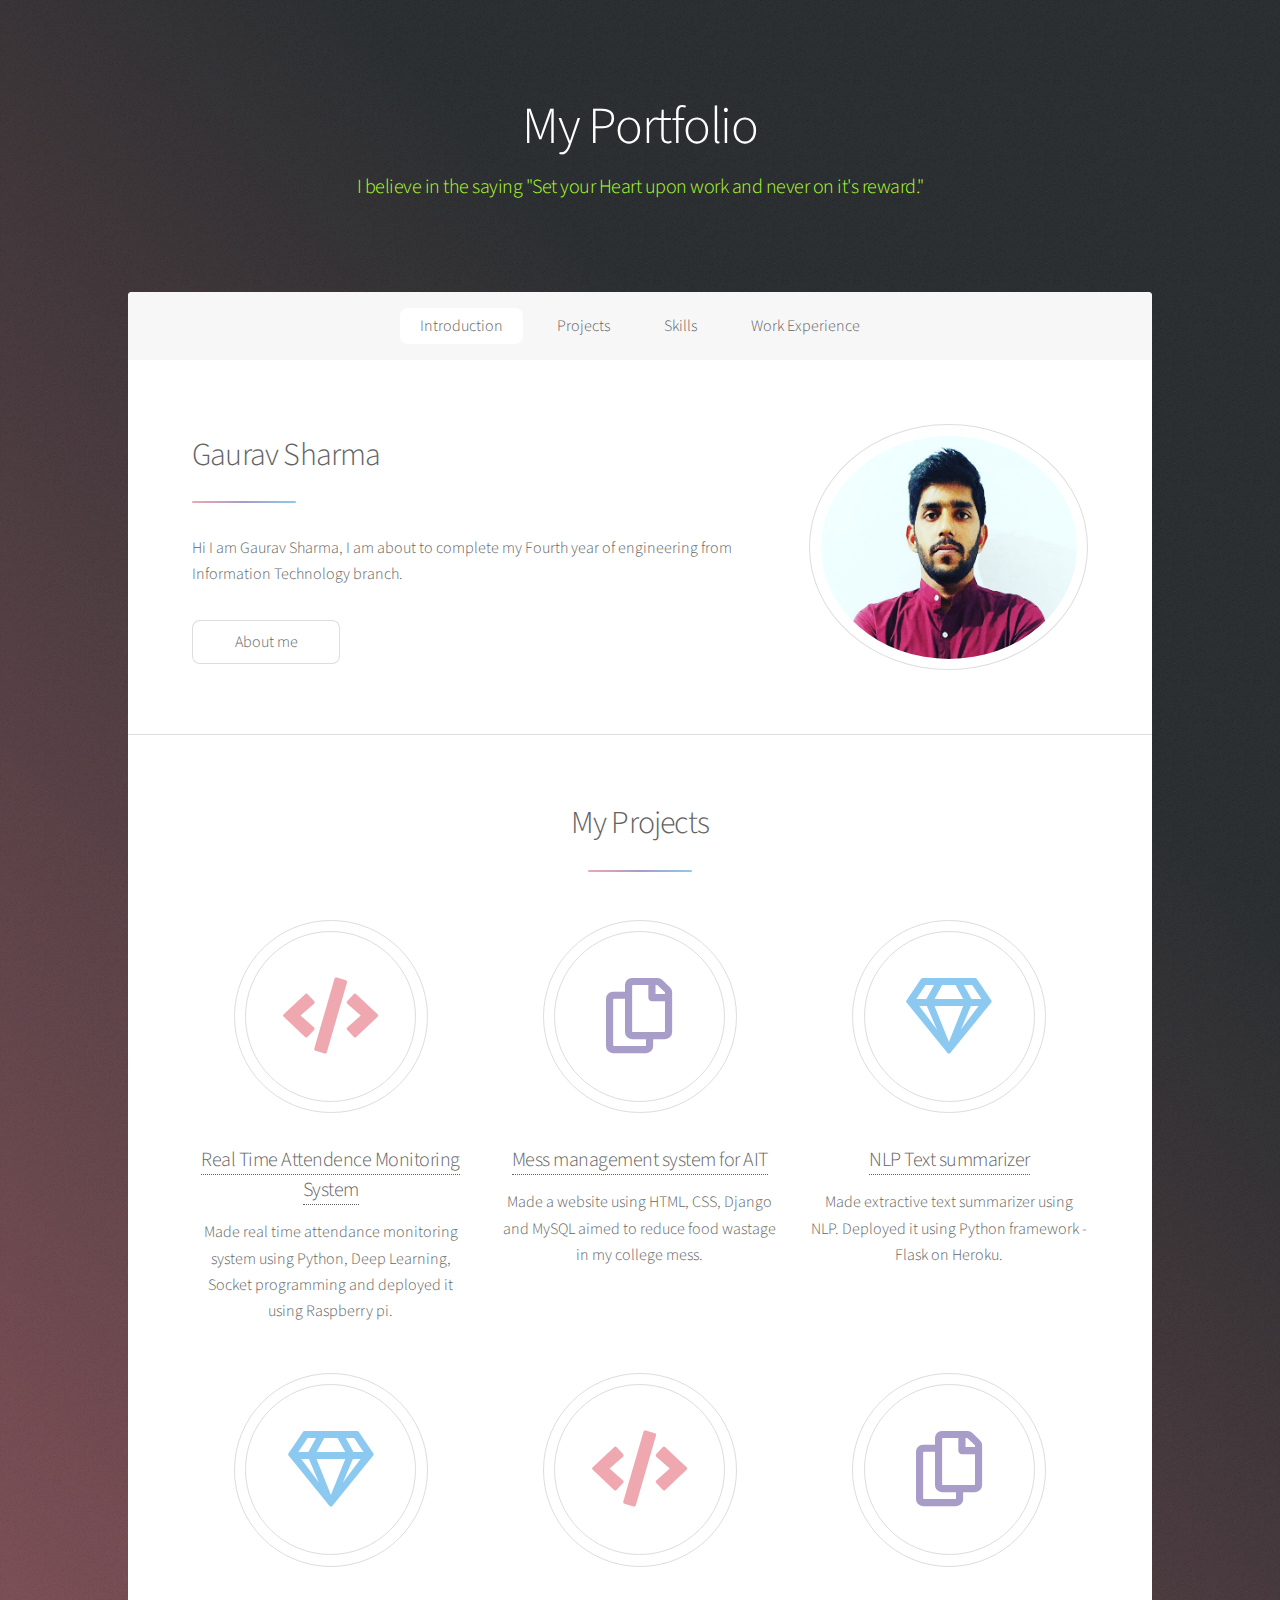
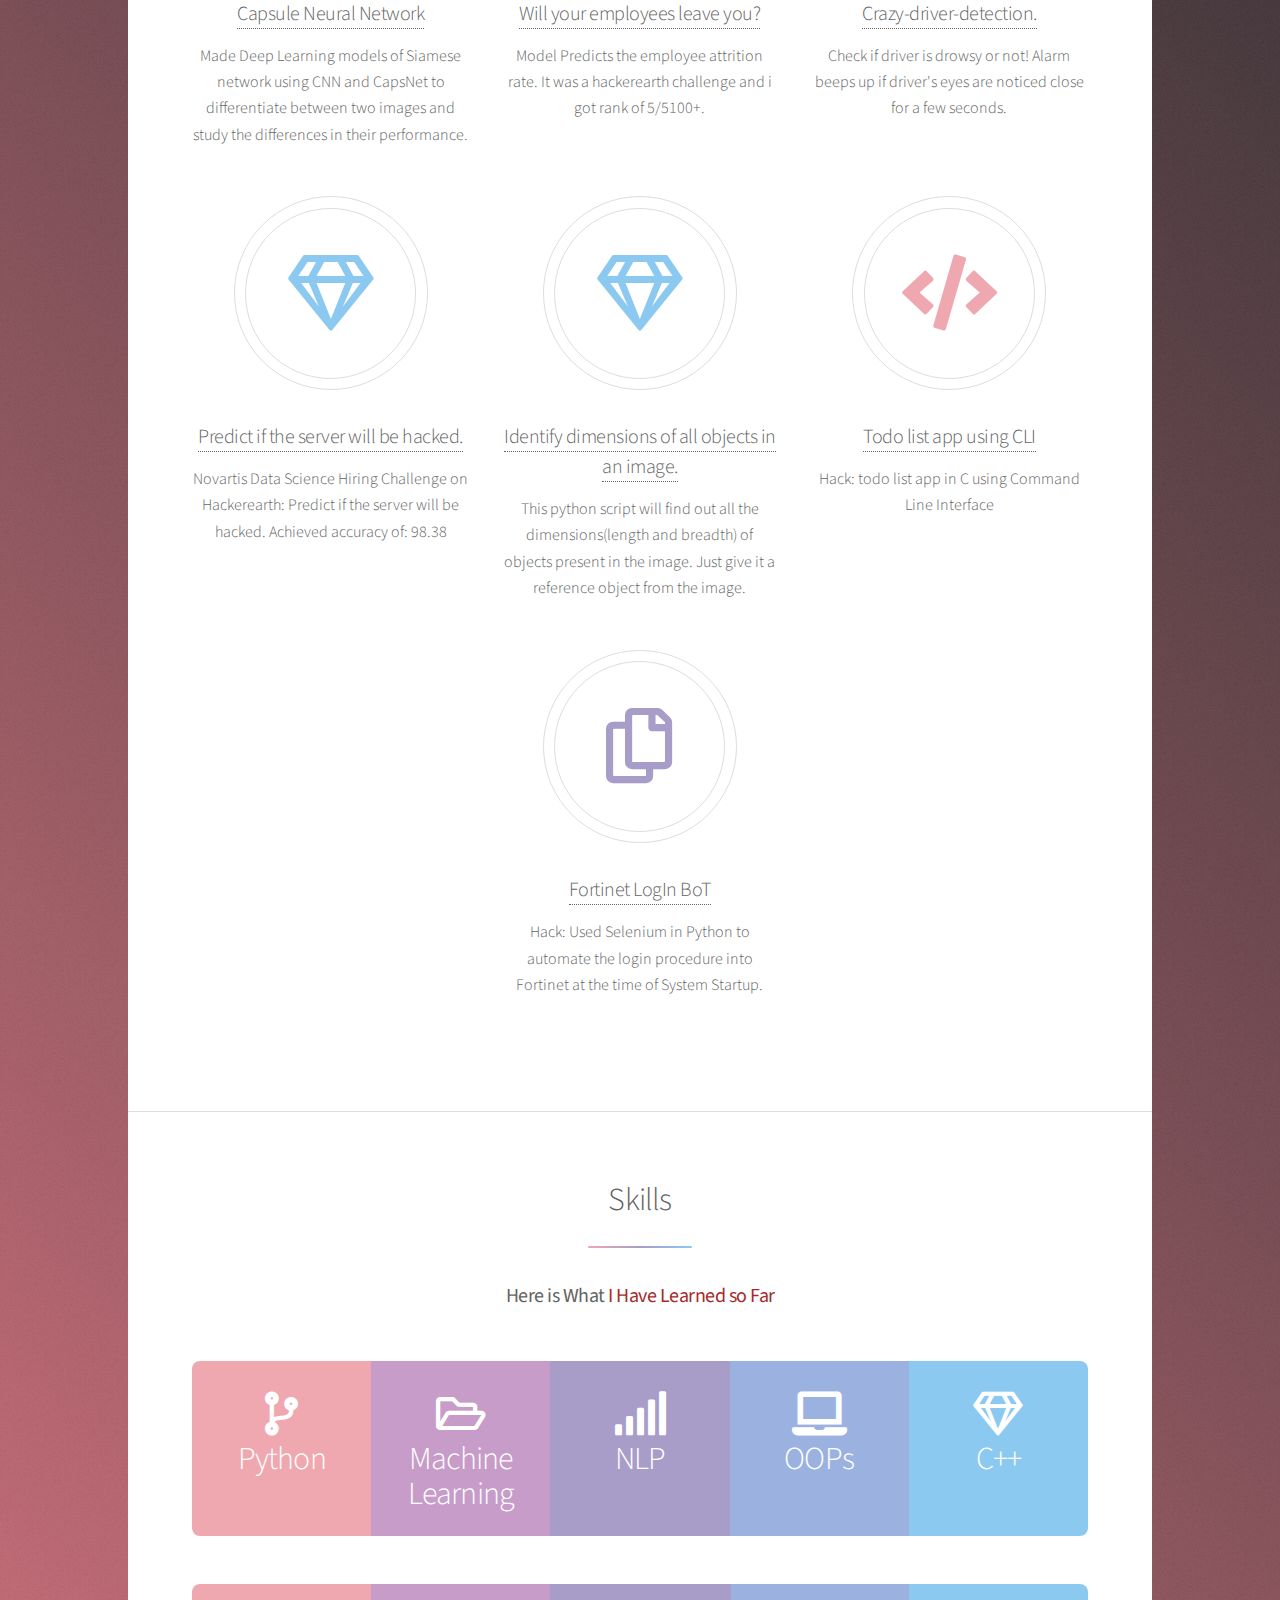
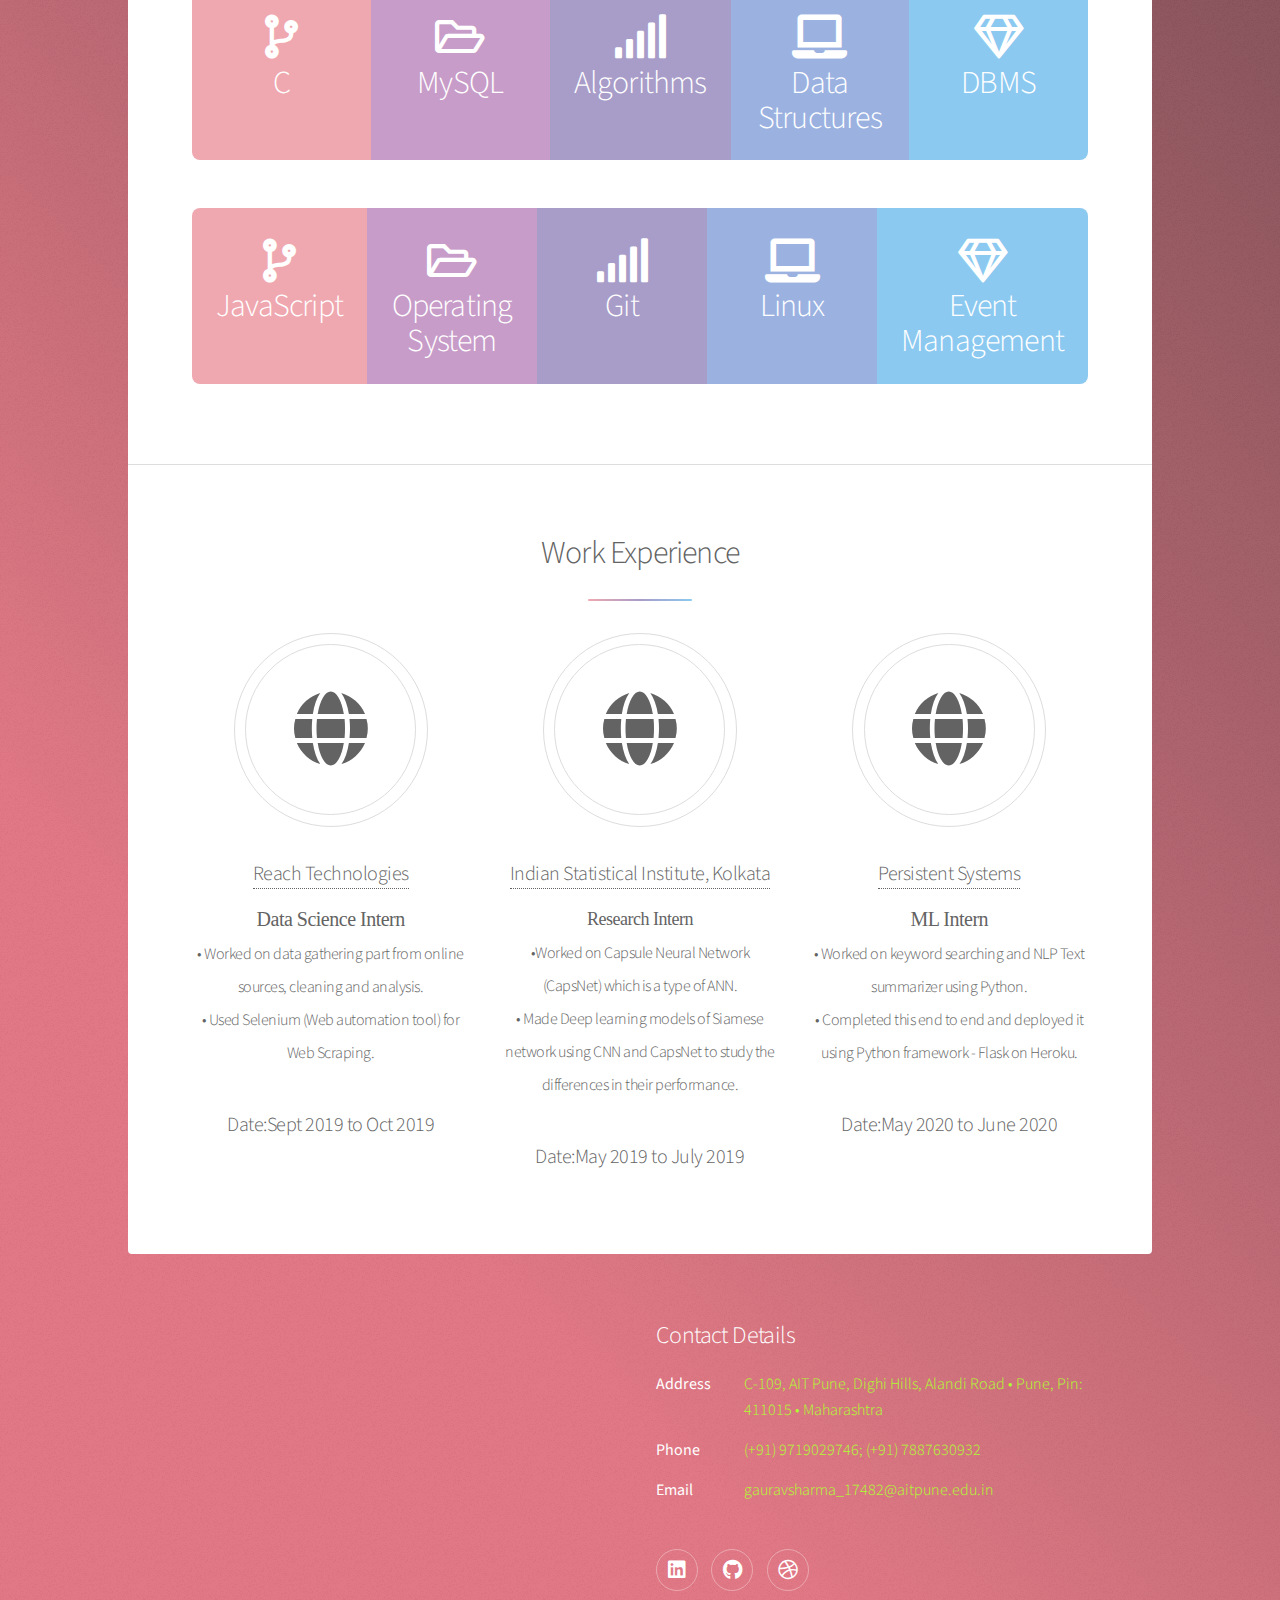
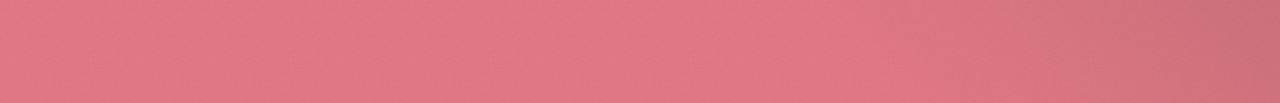
==== commit 1952bc06: "updated" ====
--- a/index.html
+++ b/index.html
@@ -75,7 +75,7 @@
 									<li>
 										<span class="icon major style5 fa-gem"></span>
 										<h3><a href="https://long-story-short-summarizer.herokuapp.com/" >NLP Text summarizer</a></h3>
-										<p>Made extractive text summarizer and this end to end. Deployed it using Python framework - Flask on Heroku.</p>
+										<p>Made extractive text summarizer using NLP. Deployed it using Python framework - Flask on Heroku.</p>
 									</li>
 
 										<li>
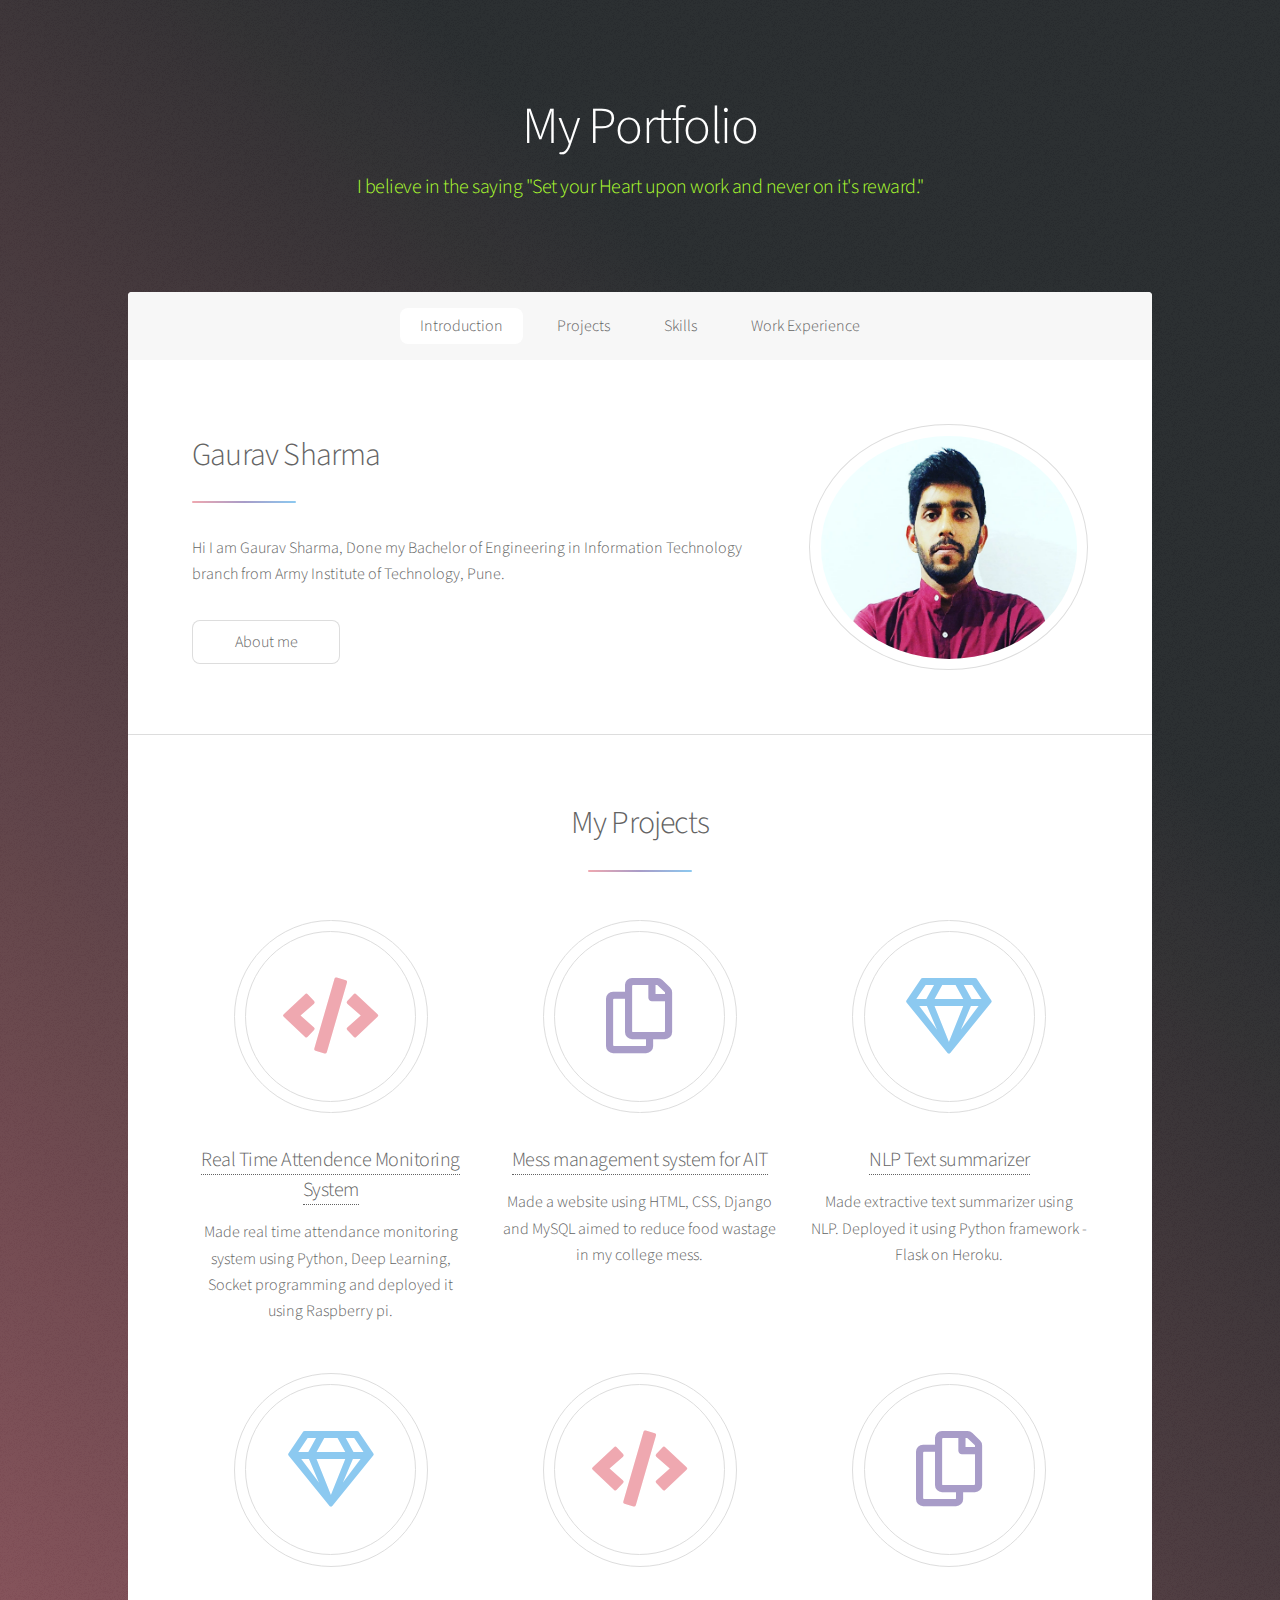
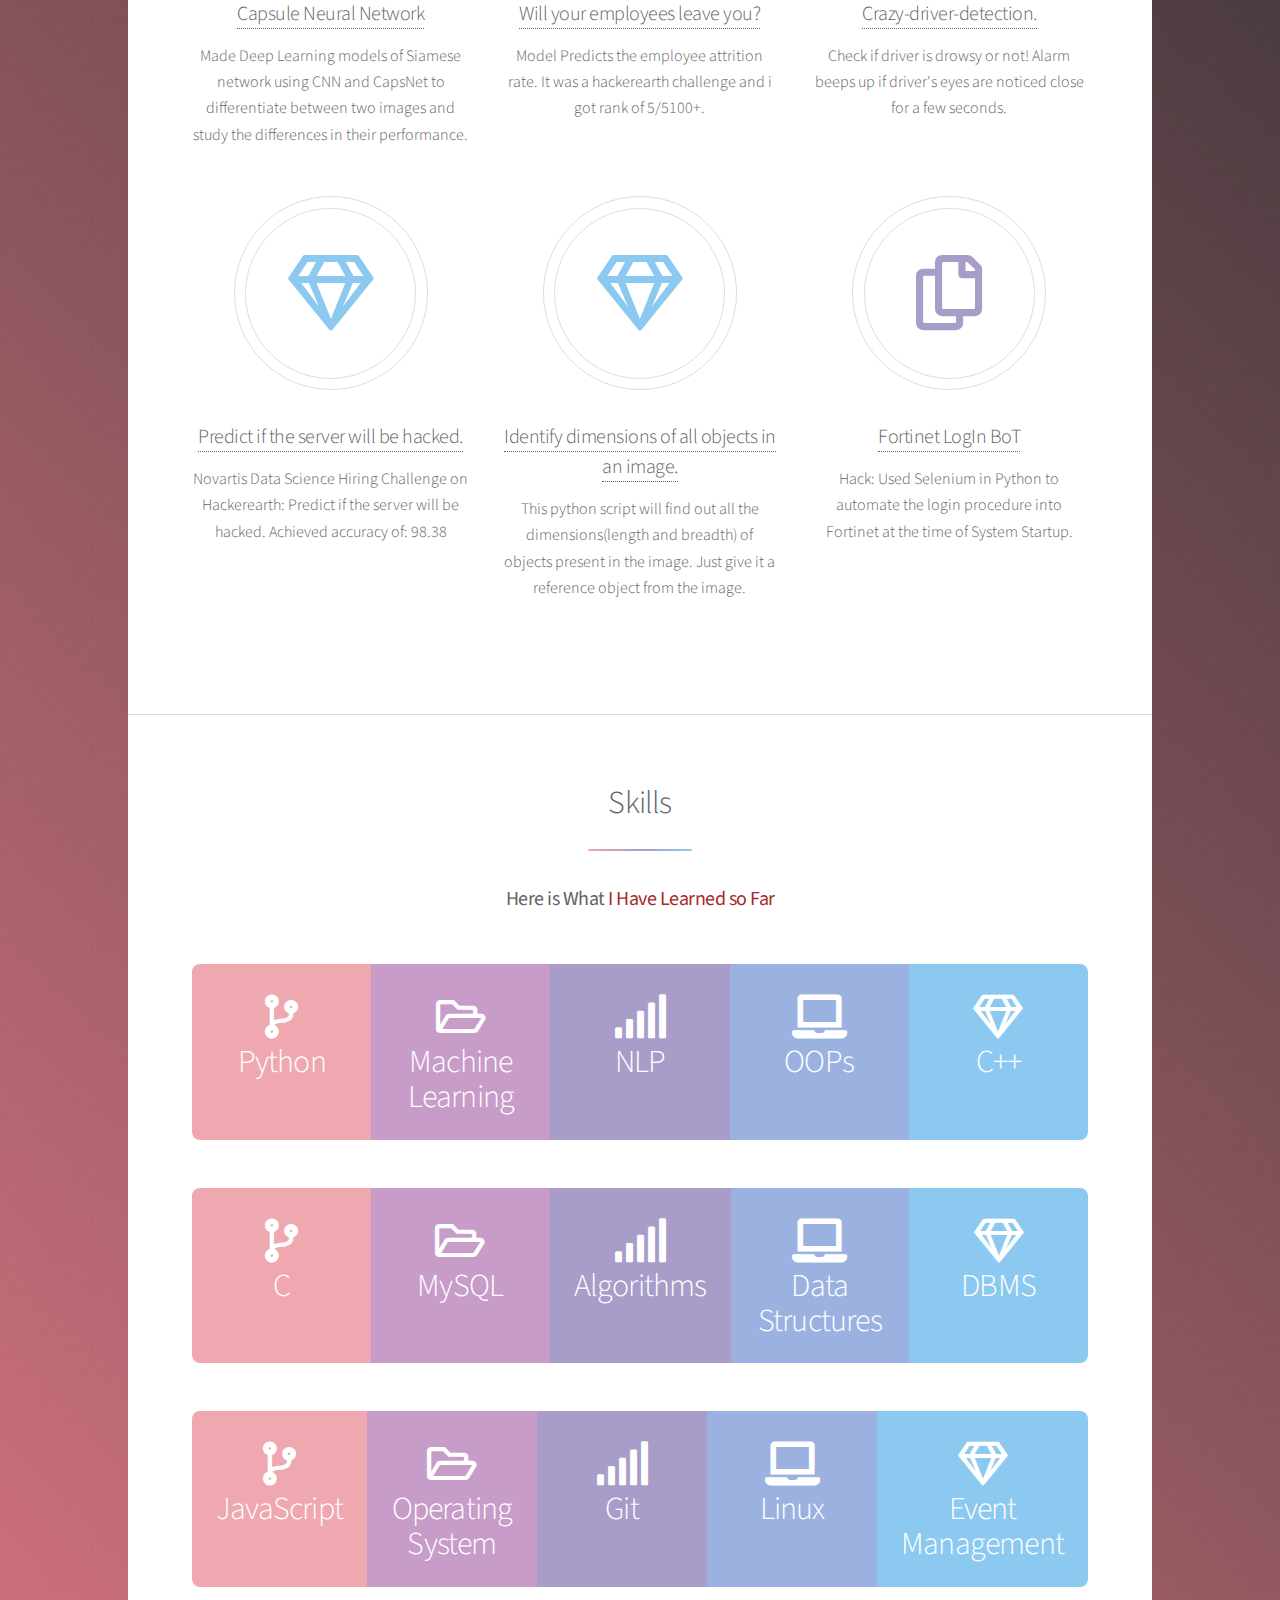
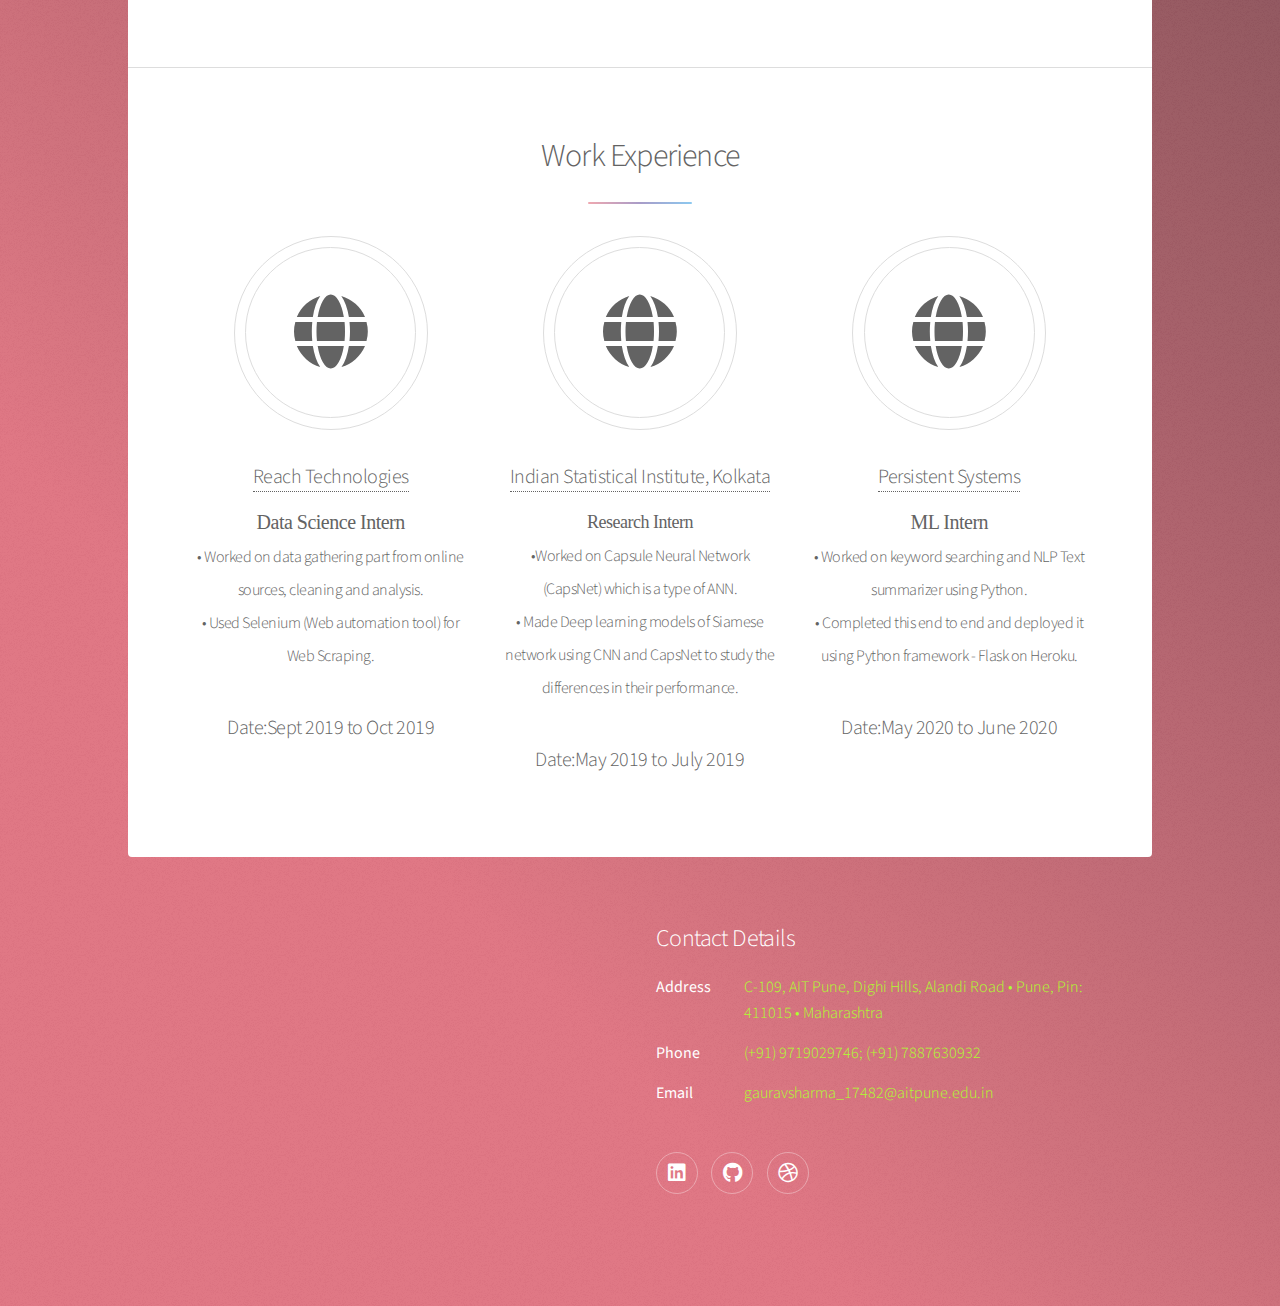
==== commit f6934b5c: "Update index.html" ====
--- a/index.html
+++ b/index.html
@@ -45,7 +45,7 @@
 											<h2>Gaurav Sharma</h2>
 										</header>
 										<p>Hi I am Gaurav Sharma,
-I am about to complete my Fourth year of engineering from Information Technology branch. </p>
+Done my Bachelor of Engineering in Information Technology branch from Army Institute of Technology, Pune. </p>
 										<ul class="actions">
 											<li><a href="generic.html" class="button">About me</a></li>
 										</ul>
@@ -104,12 +104,6 @@
 										<span class="icon major style5 fa-gem"></span>
 										<h3><a href="https://github.com/gs146/P2_Identify-dimensions-of-all-objects-in-an-image" >Identify dimensions of all objects in an image.</a></h3>
 										<p>This python script will find out all the dimensions(length and breadth) of objects present in the image. Just give it a reference object from the image.</p>
-									</li>
-									<li>
-										<span class="icon solid major style1 fa-code"></span>
-
-										<h3><a href="https://github.com/gs146/Todo-list-app-in-c-using-Command-Line-Interface-CLI-" >Todo list app using CLI</a></h3>
-										<p>Hack: todo list app in C using Command Line Interface</p>
 									</li>
 									<li>
 										<span class="icon major style3 fa-copy"></span>
